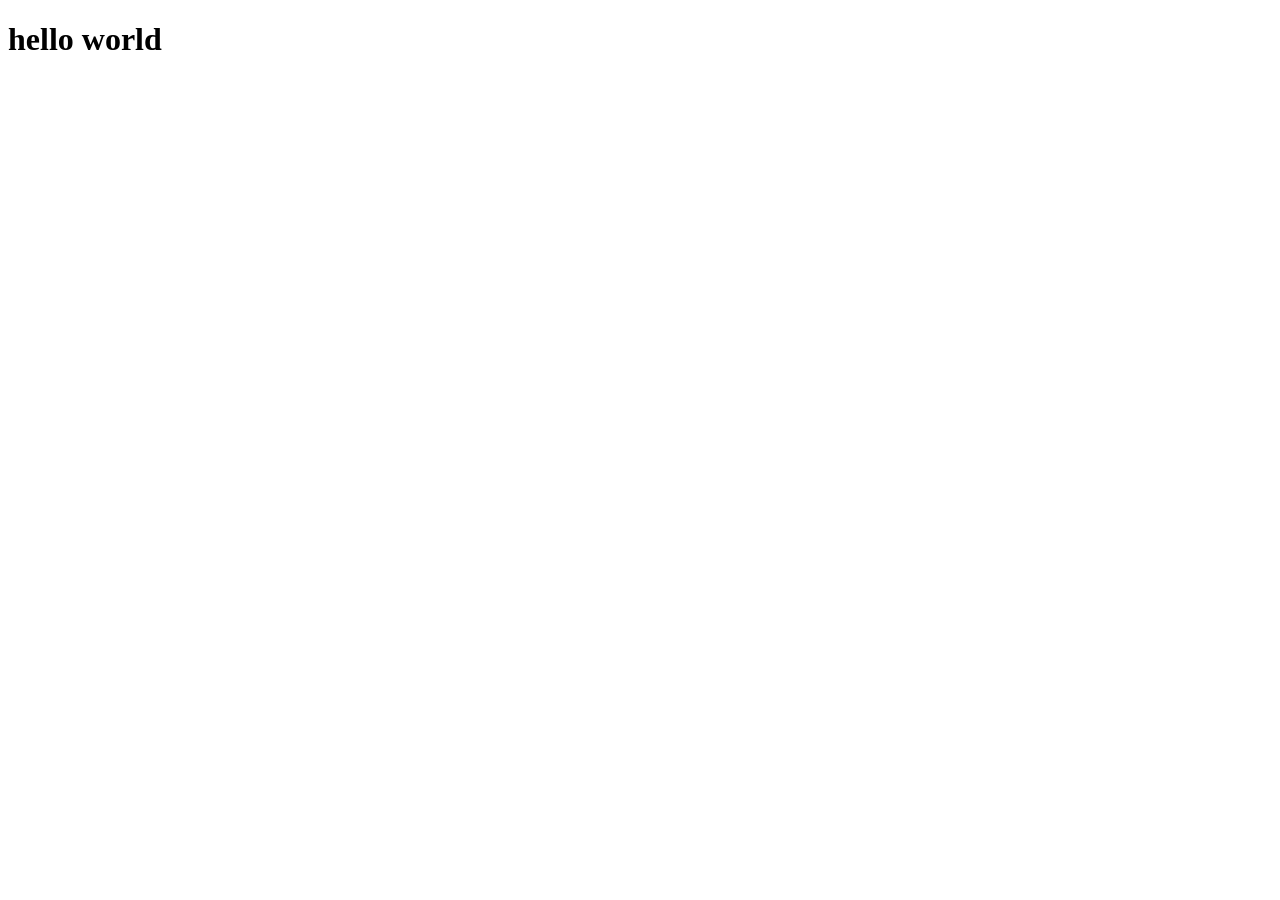
==== index.html @ 839b6103 "Create index.html hello world" ====
<!DOCTYPE html>
<html lang="en">
<head>
    <meta charset="UTF-8">
    <meta http-equiv="X-UA-Compatible" content="IE=edge">
    <meta name="viewport" content="width=device-width, initial-scale=1.0">
    <title>Document</title>
</head>
<body>
    <h1>hello world</h1>
</body>
</html>
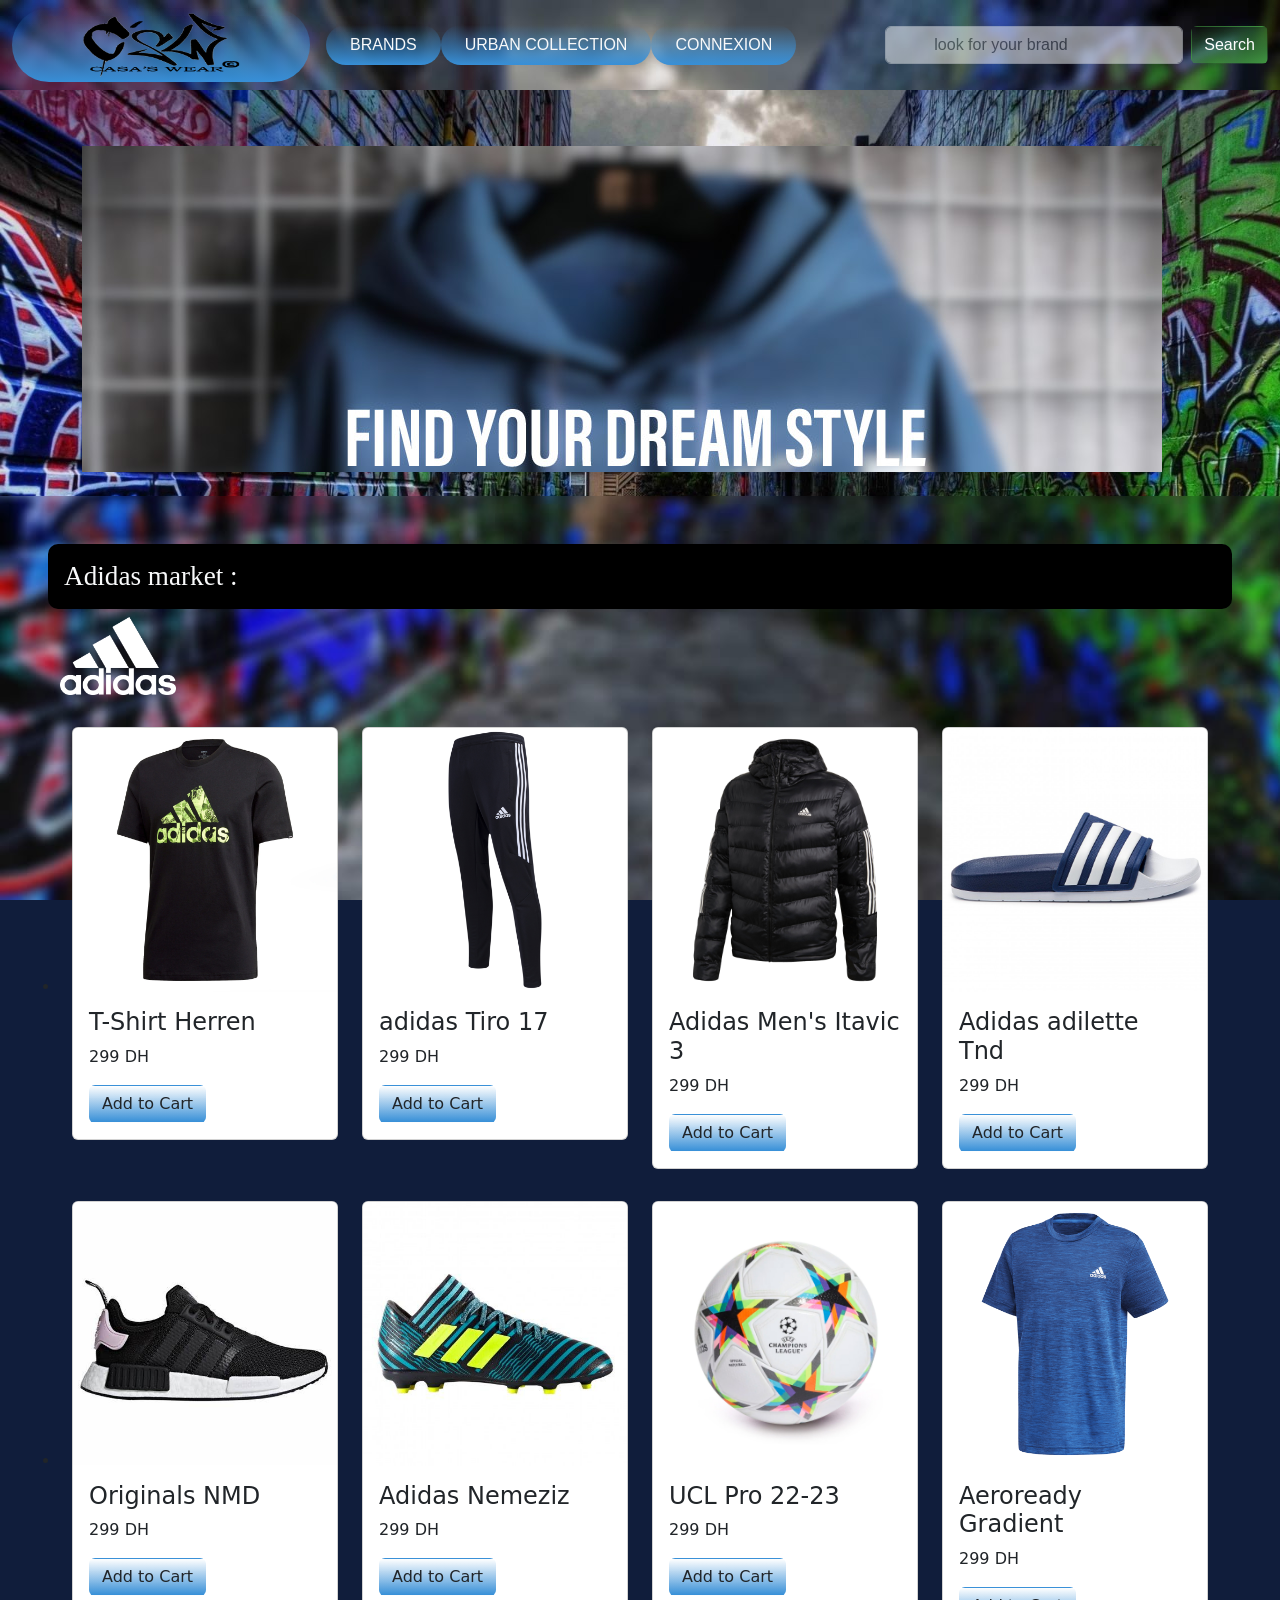
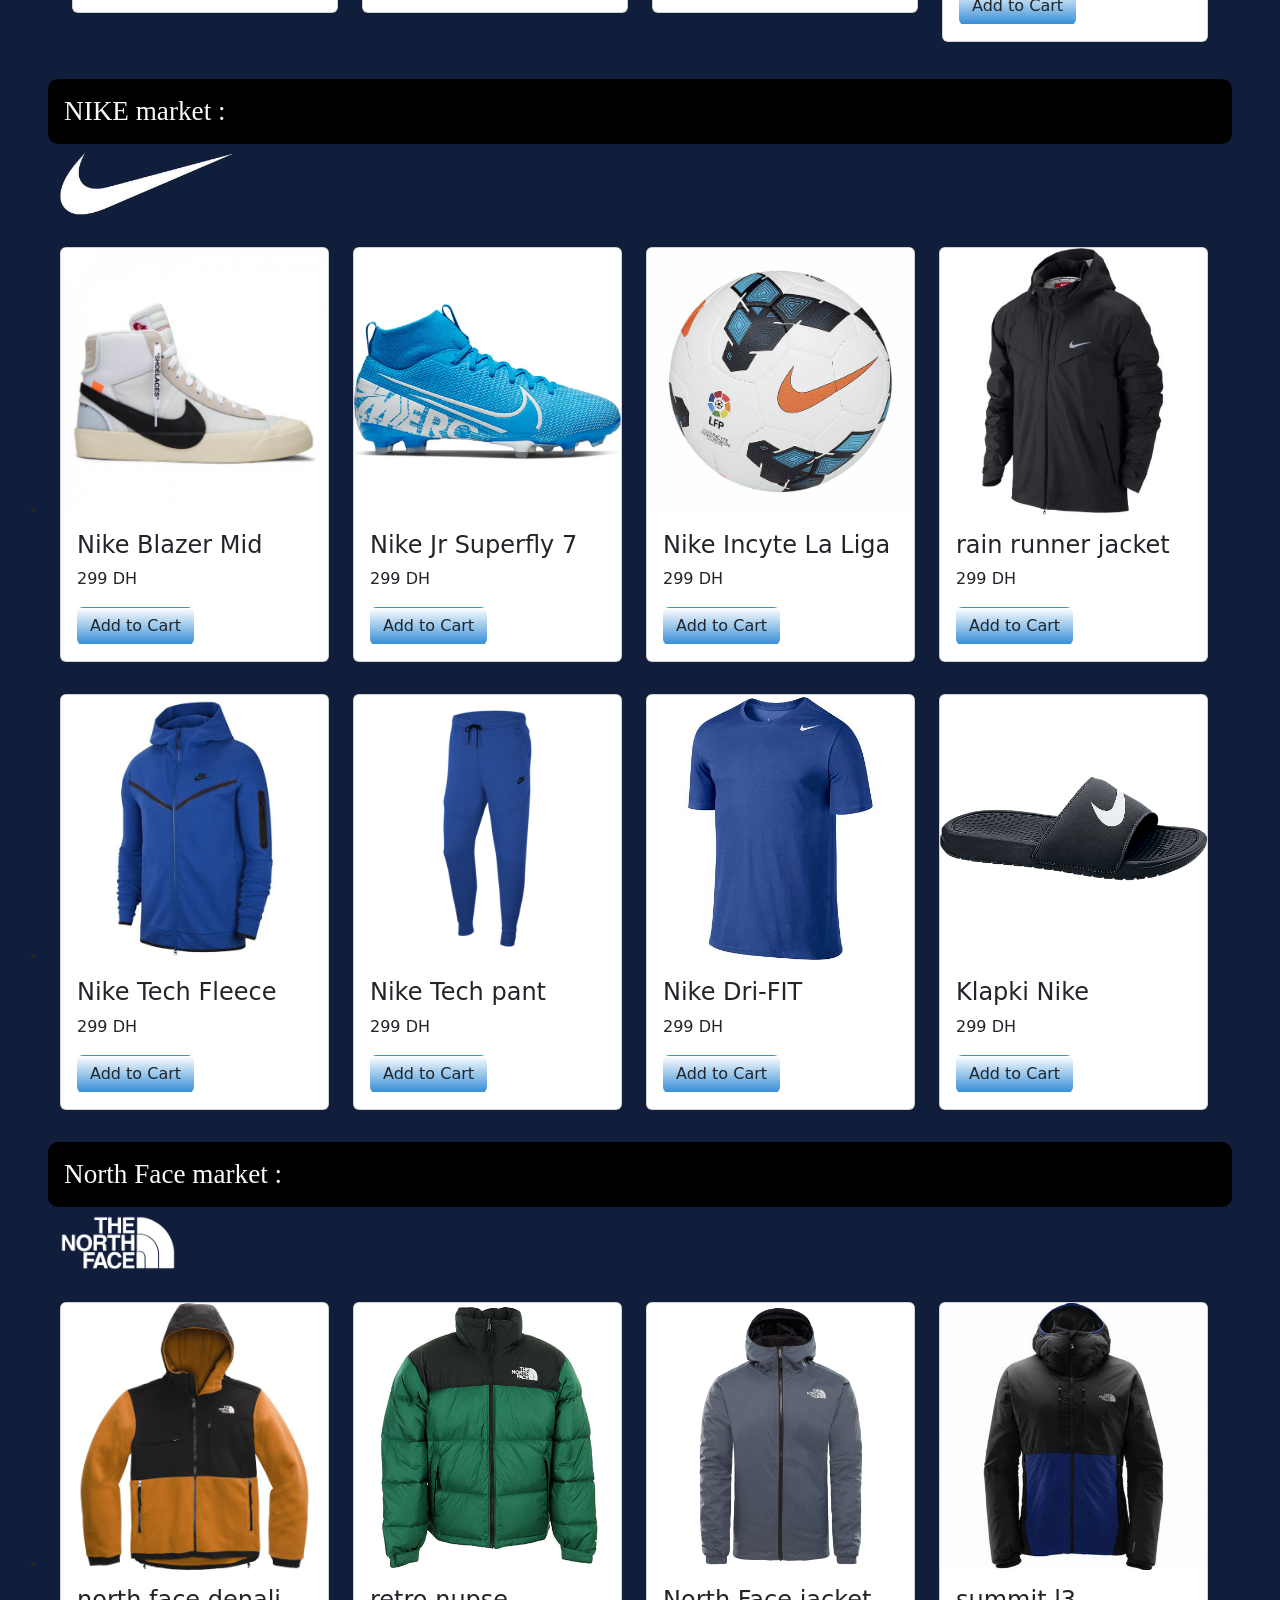
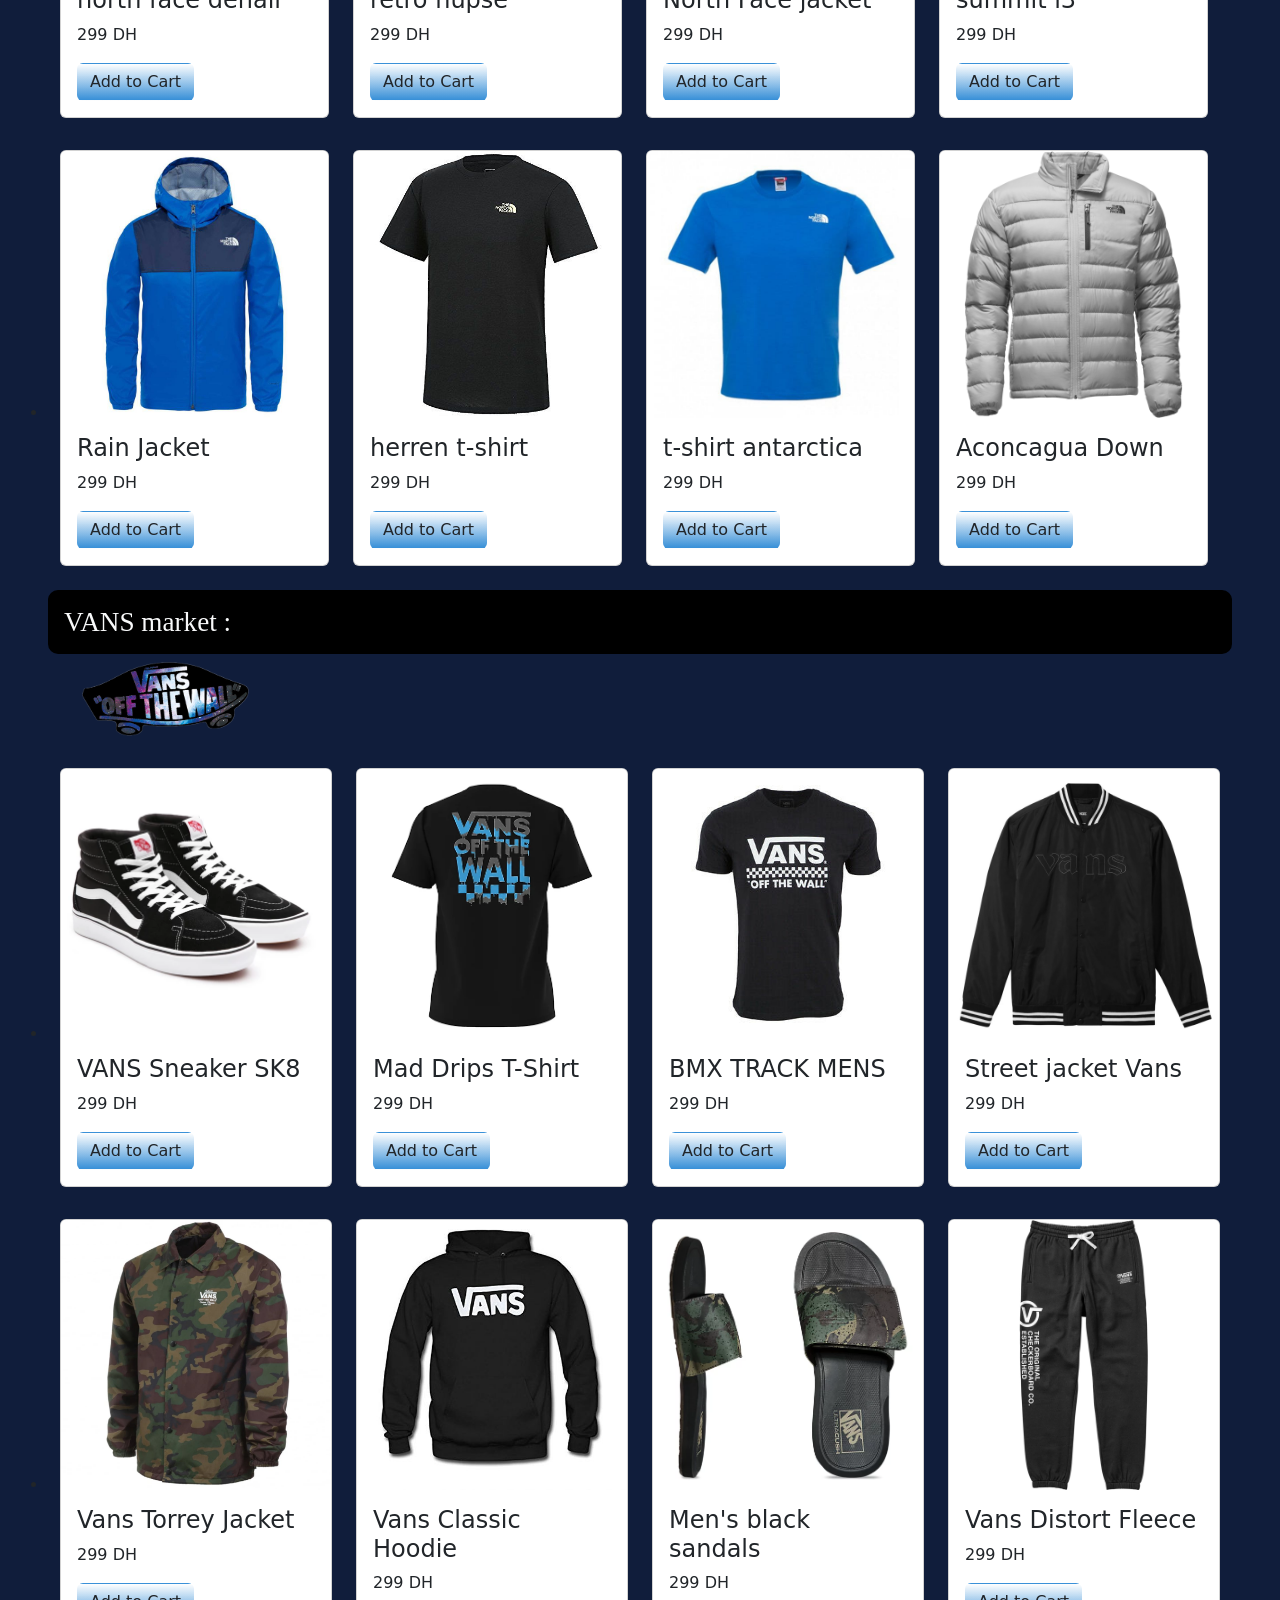
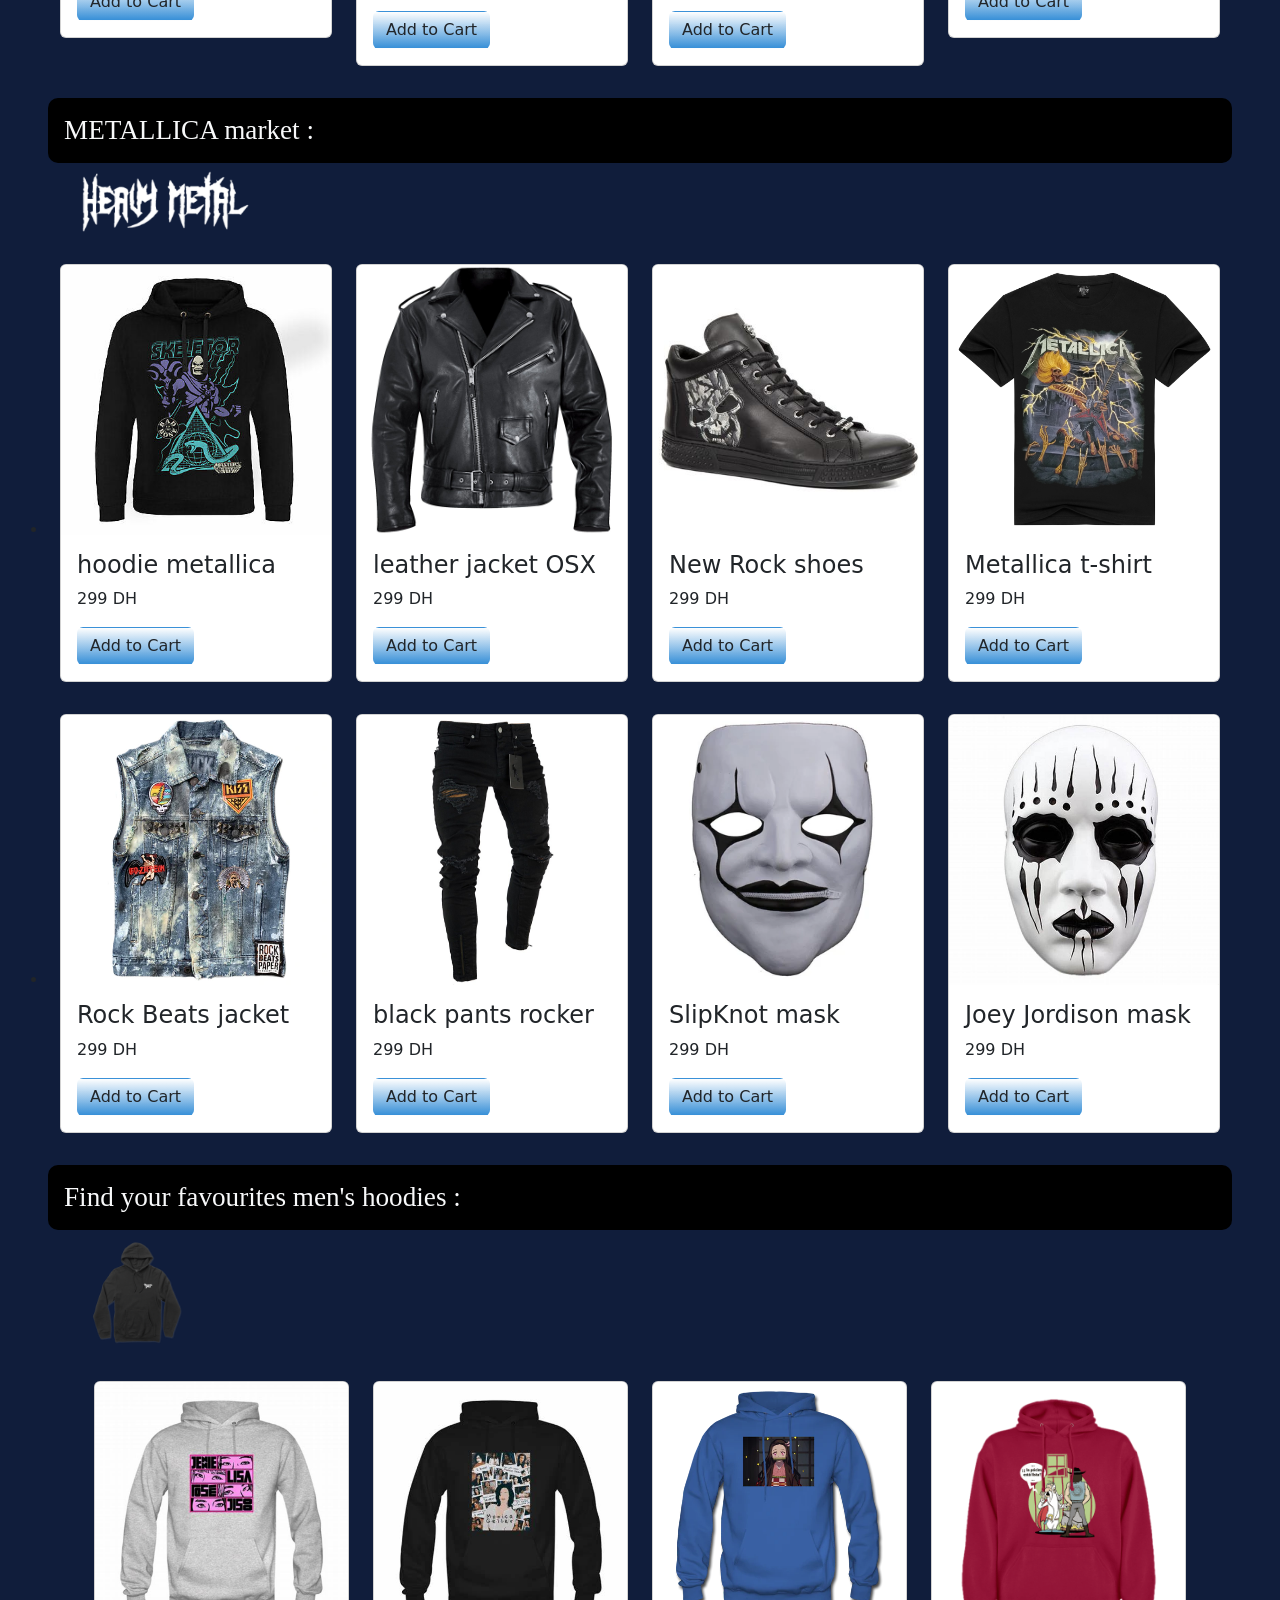
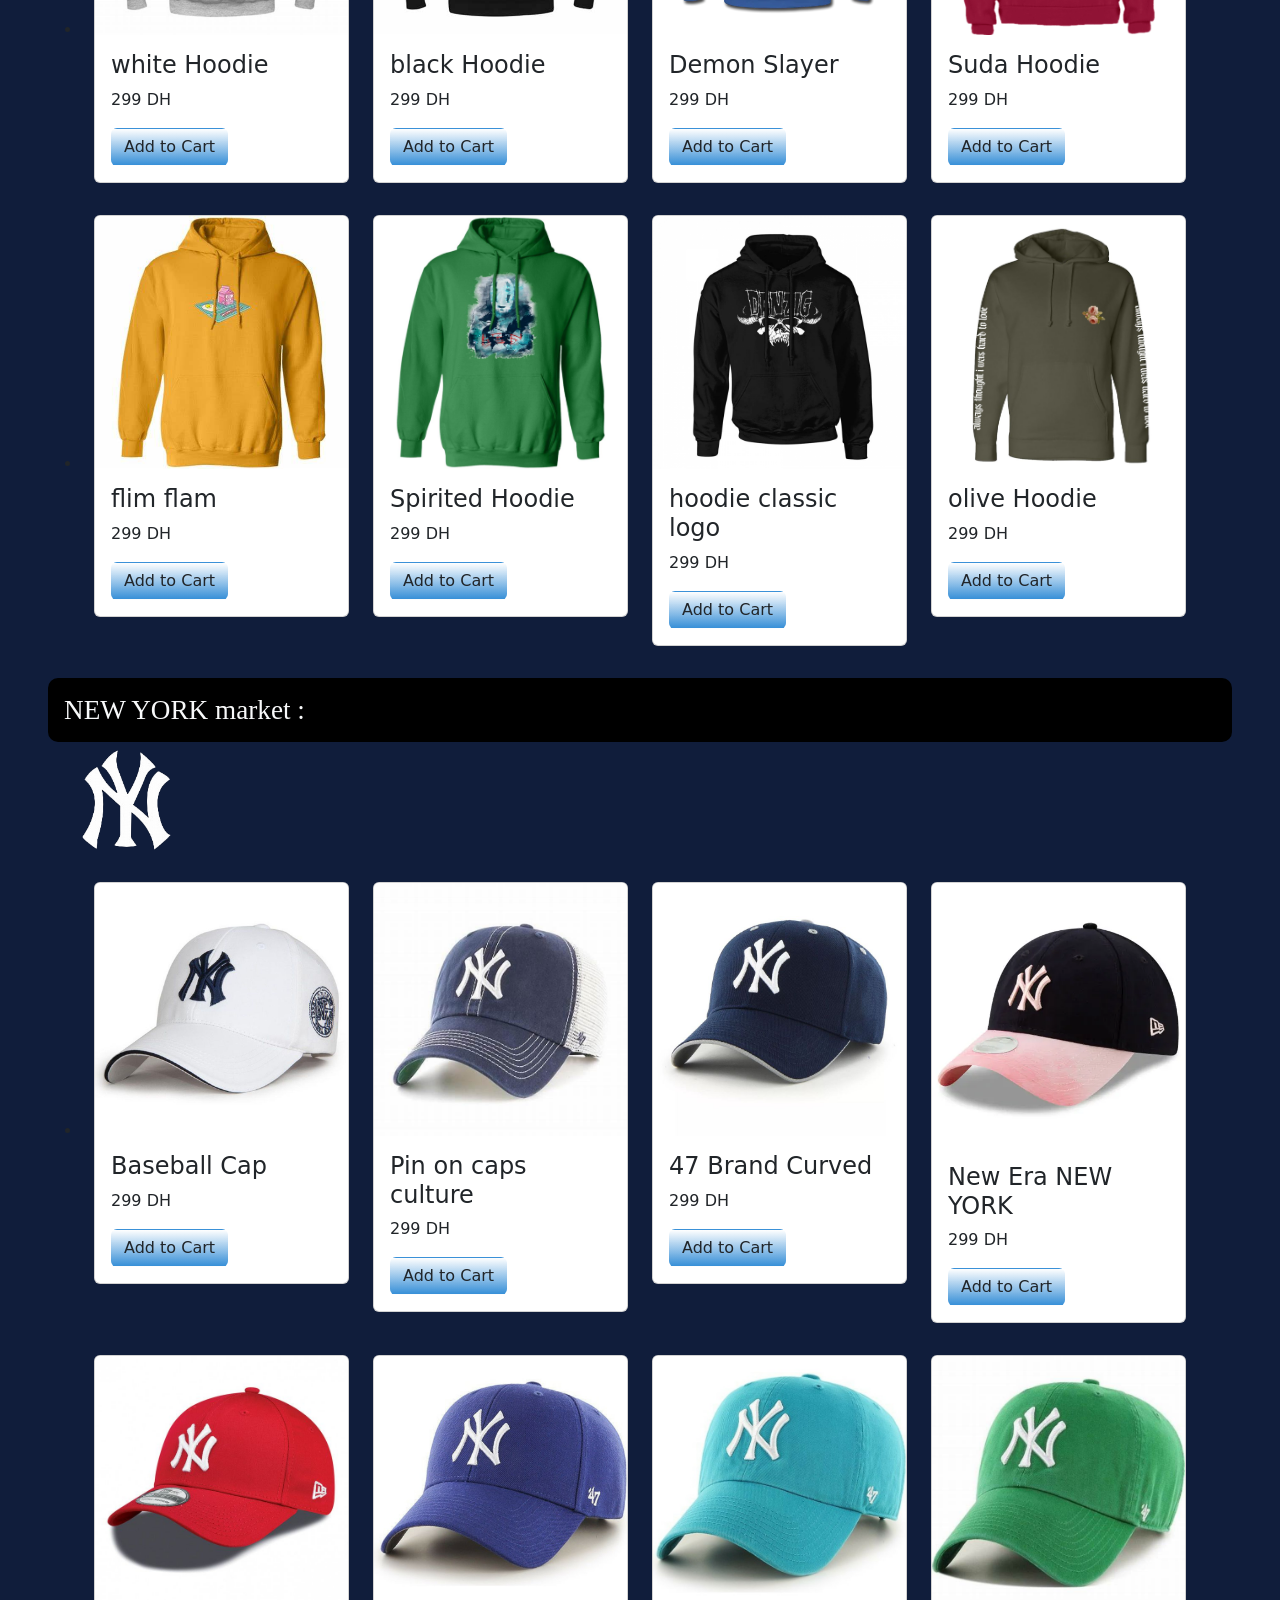
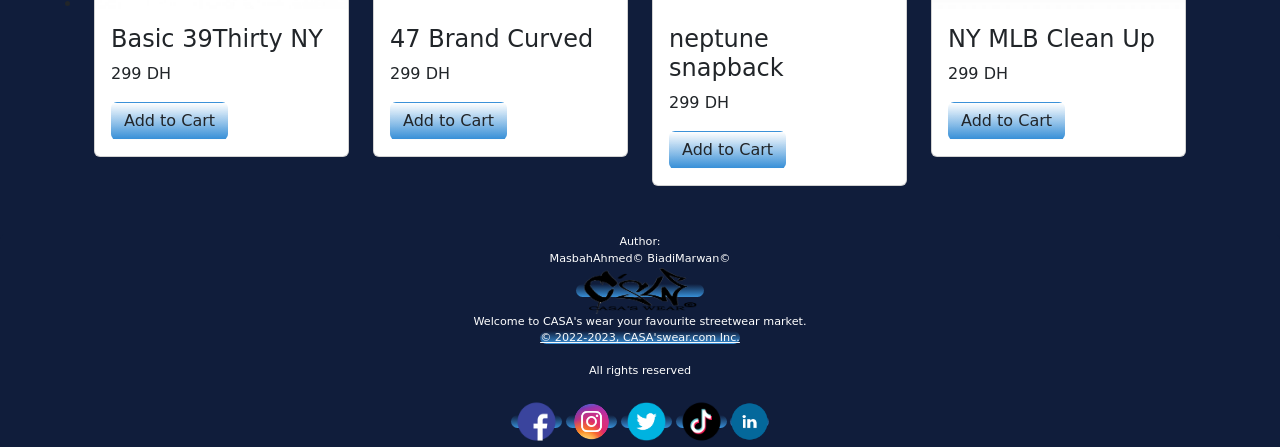
==== commit 38deedd0: "new new update" ====
--- a/index.html
+++ b/index.html
@@ -4,9 +4,975 @@
     <meta charset="UTF-8">
     <meta http-equiv="X-UA-Compatible" content="IE=edge">
     <meta name="viewport" content="width=device-width, initial-scale=1.0">
-    <title>Document</title>
+    <title>CASA's wear</title>
+    <link rel="shortcut icon" href="outfit.png" type="image/x-icon">
+    <link rel="stylesheet" href="CASA'sSTORE.css">
+    <link rel="stylesheet" href="bootstrap.min.css">
 </head>
 <body>
-    <h1>hello world</h1>
+    <nav class="navbar navbar-expand-xl ">
+        <div class="container-fluid">
+          <a class="navbar-brand text-light font-monospace" href="#"><img src="casab.png" id="LOGOPRINCIPAL"></a>
+          <button class="navbar-toggler" type="button" data-bs-toggle="collapse" data-bs-target="#mynavbar">
+            <span class="navbar-toggler-icon"></span>
+          </button>
+          <div class="collapse navbar-collapse" id="mynavbar">
+            <ul class="navbar-nav me-auto">
+              <li class="nav-item">
+                <a class="nav-link link-light px-lg-4" href="brand.html">BRANDS</a>
+              </li>
+              <li class="nav-item">
+                <a class="nav-link link-light px-lg-4" href="javascript:void(0)">URBAN COLLECTION</a>
+              </li>
+              <li class="nav-item">
+                <a class="nav-link link-light px-lg-4" href="LOGIN.html" target="_blank">CONNEXION</a>
+              </li>
+            </ul>
+            <form class="d-flex">
+              <input class="form-control me-2 px-5" type="text" placeholder="look for your brand " style="opacity: 50%;">
+              <button class="btn" type="button" id="btn1">Search</button>
+            </form>
+          </div>
+        </div>
+      </nav>
+    <div class="container px-md-10 px-lg-6 ">
+      <div id="showslide" class="carousel slide align-self-md-baseline accordion-button column-gap-1" data-bs-ride="carousel">
+        <div class="carousel-inner">
+          <div class="carousel-item active">
+            <img src="slide1.jpg" class="d-block  px-md-10 px-lg-6 " alt="">
+          </div>
+          <div class="carousel-item">
+            <img src="slide2.jpg" class="d-block  px-md-10 px-lg-6 " alt="...">
+          </div>
+          <div class="carousel-item">
+            <img src="slide3.jpg" class="d-block  px-md-10 px-lg-6 " alt="...">
+          </div>
+        </div>
+      </div> 
+    </div>
+           
+
+
+<div class="mt-4 p-5" id="boxbox">
+
+
+
+<div class="container-fluid">
+  <div class="row">
+        <h1 class="text-light p-3" id="h11">Adidas market :</h1>
+       <div class="container"> <img src="adidaslogo.png" style="width: 10%;" class="col-sm-12"></div>
+   
+
+        <h5><br>     </h5>
+<div class="container">        
+<ul class="list-group list-group-horizontal">
+
+      <li class="list-item col-3">
+        <div class="container " id="card1">
+          <div class="card h-100">
+            <img class="card-img-top" src="adidas1.png" alt="Card image">
+            <div class="card-body">
+              <h4 class="card-title text-dark"> T-Shirt Herren </h4>
+              <p class="card-text text-dark">299 DH</p>
+              <a href="#" class="btn">Add to Cart</a>
+            </div>
+      </li>
+       
+    
+
+      <li class="list-item col-3">
+        <div class="container-fluid" id="card2">
+            <div class="card h-100">
+              <img class="card-img-top" src="adidas3.png" alt="Card image">
+              <div class="card-body">
+                <h4 class="card-title text-dark">adidas Tiro 17</h4>
+                <p class="card-text text-dark">299 DH</p>
+                <a href="#" class="btn">Add to Cart</a>
+              </div>
+            </div>      
+        </div>  
+      </li>  
+        
+
+      <li class="list-item col-3">
+        <div class="container-fluid" id="card3">
+          <div class="card h-100">
+            <img class="card-img-top" src="adidas2.png" alt="Card image" >
+            <div class="card-body">
+              <h4 class="card-title text-dark">Adidas Men's Itavic 3</h4>
+              <p class="card-text text-dark">299 DH</p>
+              <a href="#" class="btn">Add to Cart</a>
+            </div>
+          </div>      
+        </div>
+     </li>
+
+
+     <li class="list-item col-3">
+        <div class="container-fluid" id="card3">
+          <div class="card h-100">
+            <img class="card-img-top" src="adidas4.png" alt="Card image" >
+            <div class="card-body">
+              <h4 class="card-title text-dark">Adidas adilette Tnd</h4>
+              <p class="card-text text-dark">299 DH</p>
+              <a href="#" class="btn">Add to Cart</a>
+            </div>
+          </div>      
+        </div>
+     </li>
+
+
+      </ul>
+      
+      <h5><br>     </h5>
+
+
+      <ul class="list-group list-group-horizontal">
+
+        <li class="list-item col-3">
+          <div class="container-fluid" id="card1">
+            <div class="card h-100">
+              <img class="card-img-top" src="adidas5.png" alt="Card image">
+              <div class="card-body">
+                <h4 class="card-title text-dark">Originals NMD</h4>
+                <p class="card-text text-dark">299 DH</p>
+                <a href="#" class="btn">Add to Cart</a>
+              </div>
+        </li>
+         
+      
+  
+        <li class="list-item col-3">
+          <div class="container-fluid" id="card2">
+              <div class="card h-100">
+                <img class="card-img-top" src="adidas6.png" alt="Card image">
+                <div class="card-body">
+                  <h4 class="card-title text-dark">Adidas Nemeziz</h4>
+                  <p class="card-text text-dark">299 DH</p>
+                  <a href="#" class="btn">Add to Cart</a>
+                </div>
+              </div>      
+          </div>  
+        </li>  
+          
+  
+        <li class="list-item col-3">
+          <div class="container-fluid" id="card3">
+            <div class="card h-100">
+              <img class="card-img-top" src="adidas7.png" alt="Card image" >
+              <div class="card-body">
+                <h4 class="card-title text-dark">UCL Pro 22-23</h4>
+                <p class="card-text text-dark">299 DH</p>
+                <a href="#" class="btn">Add to Cart</a>
+              </div>
+            </div>      
+          </div>
+       </li>
+  
+  
+       <li class="list-item col-3">
+          <div class="container-fluid" id="card3">
+            <div class="card h-100">
+              <img class="card-img-top" src="adidas8.png" alt="Card image" >
+              <div class="card-body">
+                <h4 class="card-title text-dark">Aeroready Gradient</h4>
+                <p class="card-text text-dark">299 DH</p>
+                <a href="#" class="btn">Add to Cart</a>
+              </div>
+            </div>      
+          </div>
+        </li>
+        </ul>
+      </div>
+        
+        <br>
+
+      <h4><br>     </h4>
+
+      <h1 class="text-light p-3" id="h11"> NIKE  market :</h1>
+        <div class="container"><img src="logonike.png" style="width: 15%;margin-left: 2,5%;" class="col-sm-12"></div>
+   
+        <h5><br>     </h5>
+
+        <ul class="list-group list-group-horizontal">
+
+          <li class="list-item col-3">
+            <div class="container-fluid" id="card1">
+              <div class="card h-100">
+                <img class="card-img-top" src="nike1.jpeg" alt="Card image">
+                <div class="card-body">
+                  <h4 class="card-title text-dark">Nike Blazer Mid</h4>
+                  <p class="card-text text-dark">299 DH</p>
+                  <a href="#" class="btn">Add to Cart</a>
+                </div>
+          </li>
+           
+        
+    
+          <li class="list-item col-3">
+            <div class="container-fluid" id="card2">
+                <div class="card h-100">
+                  <img class="card-img-top" src="nike2.jpg" alt="Card image">
+                  <div class="card-body">
+                    <h4 class="card-title text-dark">Nike Jr Superfly 7</h4>
+                    <p class="card-text text-dark">299 DH</p>
+                    <a href="#" class="btn">Add to Cart</a>
+                  </div>
+                </div>      
+            </div>  
+          </li>  
+            
+    
+          <li class="list-item col-3">
+            <div class="container-fluid" id="card3">
+              <div class="card h-100">
+                <img class="card-img-top" src="NIKE3.jpeg" alt="Card image" >
+                <div class="card-body">
+                  <h4 class="card-title text-dark">Nike Incyte La Liga</h4>
+                  <p class="card-text text-dark">299 DH</p>
+                  <a href="#" class="btn">Add to Cart</a>
+                </div>
+              </div>      
+            </div>
+         </li>
+    
+    
+         <li class="list-item col-3">
+            <div class="container-fluid" id="card3">
+              <div class="card h-100">
+                <img class="card-img-top" src="nike8.jpg" alt="Card image" >
+                <div class="card-body">
+                  <h4 class="card-title text-dark">rain runner jacket</h4>
+                  <p class="card-text text-dark">299 DH</p>
+                  <a href="#" class="btn">Add to Cart</a>
+                </div>
+              </div>      
+            </div>
+         </li>
+    
+    
+          </ul>
+         
+
+          <h5><br>     </h5>
+
+          <ul class="list-group list-group-horizontal">
+
+            <li class="list-item col-3">
+              <div class="container-fluid" id="card1">
+                <div class="card h-100">
+                  <img class="card-img-top" src="nike4.jpg" alt="Card image">
+                  <div class="card-body">
+                    <h4 class="card-title text-dark">Nike Tech Fleece</h4>
+                    <p class="card-text text-dark">299 DH</p>
+                    <a href="#" class="btn">Add to Cart</a>
+                  </div>
+            </li>
+             
+          
+      
+            <li class="list-item col-3">
+              <div class="container-fluid" id="card2">
+                  <div class="card h-100">
+                    <img class="card-img-top" src="nike5.png" alt="Card image">
+                    <div class="card-body">
+                      <h4 class="card-title text-dark">Nike Tech pant</h4>
+                      <p class="card-text text-dark">299 DH</p>
+                      <a href="#" class="btn">Add to Cart</a>
+                    </div>
+                  </div>      
+              </div>  
+            </li>  
+              
+      
+            <li class="list-item col-3">
+              <div class="container-fluid" id="card3">
+                <div class="card h-100">
+                  <img class="card-img-top" src="nike6.jpeg" alt="Card image" >
+                  <div class="card-body">
+                    <h4 class="card-title text-dark">Nike Dri-FIT</h4>
+                    <p class="card-text text-dark">299 DH</p>
+                    <a href="#" class="btn">Add to Cart</a>
+                  </div>
+                </div>      
+              </div>
+           </li>
+      
+      
+           <li class="list-item col-3">
+              <div class="container-fluid" id="card3">
+                <div class="card h-100">
+                  <img class="card-img-top" src="nike7.png" alt="Card image" >
+                  <div class="card-body">
+                    <h4 class="card-title text-dark">Klapki Nike</h4>
+                    <p class="card-text text-dark">299 DH</p>
+                    <a href="#" class="btn">Add to Cart</a>
+                  </div>
+                </div>      
+              </div>
+           </li>
+            </ul>
+
+            <h5><br>     </h5>
+
+     
+       <h1 class="text-light p-3" id="h11"> North Face market :</h1>
+        <div class="container"><img src="theNorthFaceLogo-1.png" style="width: 10%;" class="col-sm-12"></div>
+   
+        <h5><br>     </h5>
+
+        <ul class="list-group list-group-horizontal">
+
+          <li class="list-item col-3">
+            <div class="container-fluid" id="card1">
+              <div class="card h-100">
+                <img class="card-img-top" src="north face 1.jpg" alt="Card image">
+                <div class="card-body">
+                  <h4 class="card-title text-dark">north face denali</h4>
+                  <p class="card-text text-dark">299 DH</p>
+                  <a href="#" class="btn">Add to Cart</a>
+                </div>
+          </li>
+           
+        
+    
+          <li class="list-item col-3">
+            <div class="container-fluid" id="card2">
+                <div class="card h-100">
+                  <img class="card-img-top" src="north face2.jpg" alt="Card image">
+                  <div class="card-body">
+                    <h4 class="card-title text-dark">retro nupse</h4>
+                    <p class="card-text text-dark">299 DH</p>
+                    <a href="#" class="btn">Add to Cart</a>
+                  </div>
+                </div>      
+            </div>  
+          </li>  
+            
+    
+          <li class="list-item col-3">
+            <div class="container-fluid" id="card3">
+              <div class="card h-100">
+                <img class="card-img-top" src="north face3.jpg" alt="Card image" >
+                <div class="card-body">
+                  <h4 class="card-title text-dark">North Face jacket</h4>
+                  <p class="card-text text-dark">299 DH</p>
+                  <a href="#" class="btn">Add to Cart</a>
+                </div>
+              </div>      
+            </div>
+         </li>
+    
+    
+         <li class="list-item col-3">
+            <div class="container-fluid" id="card3">
+              <div class="card h-100">
+                <img class="card-img-top" src="north face4.jpeg" alt="Card image" >
+                <div class="card-body">
+                  <h4 class="card-title text-dark">summit l3</h4>
+                  <p class="card-text text-dark">299 DH</p>
+                  <a href="#" class="btn">Add to Cart</a>
+                </div>
+              </div>      
+            </div>
+         </li>
+    
+    
+          </ul>
+        
+
+          <h5><br>     </h5>
+
+          <ul class="list-group list-group-horizontal">
+
+            <li class="list-item col-3">
+              <div class="container-fluid" id="card1">
+                <div class="card h-100">
+                  <img class="card-img-top" src="north face5.jpg" alt="Card image">
+                  <div class="card-body">
+                    <h4 class="card-title text-dark">Rain Jacket</h4>
+                    <p class="card-text text-dark">299 DH</p>
+                    <a href="#" class="btn">Add to Cart</a>
+                  </div>
+            </li>
+             
+          
+      
+            <li class="list-item col-3">
+              <div class="container-fluid" id="card2">
+                  <div class="card h-100">
+                    <img class="card-img-top" src="north face6.jpg" alt="Card image">
+                    <div class="card-body">
+                      <h4 class="card-title text-dark">herren t-shirt</h4>
+                      <p class="card-text text-dark">299 DH</p>
+                      <a href="#" class="btn">Add to Cart</a>
+                    </div>
+                  </div>      
+              </div>  
+            </li>  
+              
+      
+            <li class="list-item col-3">
+              <div class="container-fluid" id="card3">
+                <div class="card h-100">
+                  <img class="card-img-top" src="north face7.jpg" alt="Card image" >
+                  <div class="card-body">
+                    <h4 class="card-title text-dark">t-shirt antarctica</h4>
+                    <p class="card-text text-dark">299 DH</p>
+                    <a href="#" class="btn">Add to Cart</a>
+                  </div>
+                </div>      
+              </div>
+           </li>
+      
+      
+           <li class="list-item col-3">
+              <div class="container-fluid" id="card3">
+                <div class="card h-100">
+                  <img class="card-img-top" src="north face8.jpeg" alt="Card image" >
+                  <div class="card-body">
+                    <h4 class="card-title text-dark">Aconcagua Down</h4>
+                    <p class="card-text text-dark">299 DH</p>
+                    <a href="#" class="btn">Add to Cart</a>
+                  </div>
+                </div>      
+              </div>
+           </li>
+      
+      
+            </ul>
+            
+
+        </div>
+     </div>
+         
+
+
+     <br>
+
+   
+     
+       <h1 class="text-light p-3" id="h11"> VANS  market :</h1>
+        <div class="container"><img src="logovans.png" style="width: 15%;margin-left: 2,5%;" class="col-sm-12"></div>
+   
+        <h5><br>     </h5>
+
+        <ul class="list-group list-group-horizontal">
+
+          <li class="list-item col-3">
+            <div class="container-fluid" id="card1">
+              <div class="card h-100">
+                <img class="card-img-top" src="vansshoes1.png" alt="Card image">
+                <div class="card-body">
+                  <h4 class="card-title text-dark">VANS Sneaker SK8</h4>
+                  <p class="card-text text-dark">299 DH</p>
+                  <a href="#" class="btn">Add to Cart</a>
+                </div>
+          </li>
+           
+        
+    
+          <li class="list-item col-3">
+            <div class="container-fluid" id="card2">
+                <div class="card h-100">
+                  <img class="card-img-top" src="vanstshirt1.png" alt="Card image">
+                  <div class="card-body">
+                    <h4 class="card-title text-dark">Mad Drips T-Shirt</h4>
+                    <p class="card-text text-dark">299 DH</p>
+                    <a href="#" class="btn">Add to Cart</a>
+                  </div>
+                </div>      
+            </div>  
+          </li>  
+            
+    
+          <li class="list-item col-3">
+            <div class="container-fluid" id="card3">
+              <div class="card h-100">
+                <img class="card-img-top" src="vanstshirt2.png" alt="Card image" >
+                <div class="card-body">
+                  <h4 class="card-title text-dark">BMX TRACK MENS </h4>
+                  <p class="card-text text-dark">299 DH</p>
+                  <a href="#" class="btn">Add to Cart</a>
+                </div>
+              </div>      
+            </div>
+         </li>
+    
+    
+         <li class="list-item col-3">
+            <div class="container-fluid" id="card3">
+              <div class="card h-100">
+                <img class="card-img-top" src="jacket1.jpg" alt="Card image" >
+                <div class="card-body">
+                  <h4 class="card-title text-dark">Street jacket Vans</h4>
+                  <p class="card-text text-dark">299 DH</p>
+                  <a href="#" class="btn">Add to Cart</a>
+                </div>
+              </div>      
+            </div>
+         </li>
+    
+    
+          </ul>
+         
+
+          <h5><br>     </h5>
+
+          <ul class="list-group list-group-horizontal">
+
+            <li class="list-item col-3">
+              <div class="container-fluid" id="card1">
+                <div class="card h-100">
+                  <img class="card-img-top" src="vansjacket2.jpg" alt="Card image">
+                  <div class="card-body">
+                    <h4 class="card-title text-dark">Vans Torrey Jacket</h4>
+                    <p class="card-text text-dark">299 DH</p>
+                    <a href="#" class="btn">Add to Cart</a>
+                  </div>
+            </li>
+             
+          
+      
+            <li class="list-item col-3">
+              <div class="container-fluid" id="card2">
+                  <div class="card h-100">
+                    <img class="card-img-top" src="vanshoodie.jpg" alt="Card image">
+                    <div class="card-body">
+                      <h4 class="card-title text-dark">Vans Classic Hoodie</h4>
+                      <p class="card-text text-dark">299 DH</p>
+                      <a href="#" class="btn">Add to Cart</a>
+                    </div>
+                  </div>      
+              </div>  
+            </li>  
+              
+      
+            <li class="list-item col-3">
+              <div class="container-fluid" id="card3">
+                <div class="card h-100">
+                  <img class="card-img-top" src="vanssandal.jpeg" alt="Card image" >
+                  <div class="card-body">
+                    <h4 class="card-title text-dark">Men's black sandals</h4>
+                    <p class="card-text text-dark">299 DH</p>
+                    <a href="#" class="btn">Add to Cart</a>
+                  </div>
+                </div>      
+              </div>
+           </li>
+      
+      
+           <li class="list-item col-3">
+              <div class="container-fluid" id="card3">
+                <div class="card h-100">
+                  <img class="card-img-top" src="vanspants.png" alt="Card image" >
+                  <div class="card-body">
+                    <h4 class="card-title text-dark">Vans Distort Fleece</h4>
+                    <p class="card-text text-dark">299 DH</p>
+                    <a href="#" class="btn">Add to Cart</a>
+                  </div>
+                </div>      
+              </div>
+           </li>
+            </ul>
+
+            <h5><br>     </h5>
+
+
+            <h1 class="text-light p-3" id="h11"> METALLICA  market :</h1>
+        <div class="container"><img src="logometal.png" style="width: 15%;margin-left: 2,5%;" class="col-sm-12"></div>
+   
+        <h5><br>     </h5>
+
+        <ul class="list-group list-group-horizontal">
+
+          <li class="list-item col-3">
+            <div class="container-fluid" id="card1">
+              <div class="card h-100">
+                <img class="card-img-top" src="metal1.jpg" alt="Card image">
+                <div class="card-body">
+                  <h4 class="card-title text-dark">hoodie metallica</h4>
+                  <p class="card-text text-dark">299 DH</p>
+                  <a href="#" class="btn">Add to Cart</a>
+                </div>
+          </li>
+           
+        
+    
+          <li class="list-item col-3">
+            <div class="container-fluid" id="card2">
+                <div class="card h-100">
+                  <img class="card-img-top" src="cuir.jpeg" alt="Card image">
+                  <div class="card-body">
+                    <h4 class="card-title text-dark">leather jacket OSX</h4>
+                    <p class="card-text text-dark">299 DH</p>
+                    <a href="#" class="btn">Add to Cart</a>
+                  </div>
+                </div>      
+            </div>  
+          </li>  
+            
+    
+          <li class="list-item col-3">
+            <div class="container-fluid" id="card3">
+              <div class="card h-100">
+                <img class="card-img-top" src="mrtalshoes.jpeg" alt="Card image" >
+                <div class="card-body">
+                  <h4 class="card-title text-dark">New Rock shoes</h4>
+                  <p class="card-text text-dark">299 DH</p>
+                  <a href="#" class="btn">Add to Cart</a>
+                </div>
+              </div>      
+            </div>
+         </li>
+    
+    
+         <li class="list-item col-3">
+            <div class="container-fluid" id="card3">
+              <div class="card h-100">
+                <img class="card-img-top" src="metalica.jpg" alt="Card image" >
+                <div class="card-body">
+                  <h4 class="card-title text-dark">Metallica t-shirt</h4>
+                  <p class="card-text text-dark">299 DH</p>
+                  <a href="#" class="btn">Add to Cart</a>
+                </div>
+              </div>      
+            </div>  
+         </li>
+    
+    
+          </ul>
+         
+
+          <h5><br>     </h5>
+
+          <ul class="list-group list-group-horizontal">
+
+            <li class="list-item col-3">
+              <div class="container-fluid" id="card1">
+                <div class="card h-100">
+                  <img class="card-img-top" src="metaljeans.png" alt="Card image">
+                  <div class="card-body">
+                    <h4 class="card-title text-dark">Rock Beats jacket</h4>
+                    <p class="card-text text-dark">299 DH</p>
+                    <a href="#" class="btn">Add to Cart</a>
+                  </div>
+            </li>
+             
+          
+      
+            <li class="list-item col-3">
+              <div class="container-fluid" id="card2">
+                  <div class="card h-100">
+                    <img class="card-img-top" src="metalpants.png" alt="Card image">
+                    <div class="card-body">
+                      <h4 class="card-title text-dark">black pants rocker</h4>
+                      <p class="card-text text-dark">299 DH</p>
+                      <a href="#" class="btn">Add to Cart</a>
+                    </div>
+                  </div>      
+              </div>  
+            </li>  
+              
+      
+            <li class="list-item col-3">
+              <div class="container-fluid" id="card3">
+                <div class="card h-100">
+                  <img class="card-img-top" src="slipknot.png" alt="Card image" >
+                  <div class="card-body">
+                    <h4 class="card-title text-dark">SlipKnot mask</h4>
+                    <p class="card-text text-dark">299 DH</p>
+                    <a href="#" class="btn">Add to Cart</a>
+                  </div>
+                </div>      
+              </div>
+           </li>
+      
+      
+           <li class="list-item col-3">
+              <div class="container-fluid" id="card3">
+                <div class="card h-100">
+                  <img class="card-img-top" src="slipknot2.jpeg" alt="Card image" >
+                  <div class="card-body">
+                    <h4 class="card-title text-dark">Joey Jordison mask</h4>
+                    <p class="card-text text-dark">299 DH</p>
+                    <a href="#" class="btn">Add to Cart</a>
+                  </div>
+                </div>      
+              </div>
+           </li>
+            </ul>
+
+            <h5><br>     </h5>
+            
+            <h1 class="text-light p-3" id="h11">Find your favourites men's hoodies :</h1>
+       <div class="container"> <img src="hoodielogo.png" style="width: 10%;" class="col-sm-12"></div>
+   
+
+        <h5><br>     </h5>
+<div class="container">        
+  <ul class="list-group list-group-horizontal">
+    <li class="list-item col-3">
+      <div class="container-fluid" id="card1">
+        <div class="card h-100">
+          <img class="card-img-top" src="hoodie5.jpeg" alt="Card image">
+            <div class="card-body">
+              <h4 class="card-title text-dark">white Hoodie</h4>
+              <p class="card-text text-dark">299 DH</p>
+              <a href="#" class="btn">Add to Cart</a>
+            </div>
+    </li>
+       
+    
+
+    <li class="list-item col-3">
+      <div class="container-fluid" id="card2">
+        <div class="card h-100">
+          <img class="card-img-top" src="hoodie1.jpeg" alt="Card image">
+            <div class="card-body">
+                <h4 class="card-title text-dark">black Hoodie</h4>
+                <p class="card-text text-dark">299 DH</p>
+                <a href="#" class="btn">Add to Cart</a>
+            </div>
+        </div>      
+      </div>  
+    </li>  
+        
+
+    <li class="list-item col-3">
+      <div class="container-fluid" id="card3">
+        <div class="card h-100">
+          <img class="card-img-top" src="demonslayer.png" alt="Card image" >
+            <div class="card-body">
+              <h4 class="card-title text-dark">Demon Slayer</h4>
+              <p class="card-text text-dark">299 DH</p>
+              <a href="#" class="btn">Add to Cart</a>
+            </div>
+        </div>      
+      </div>
+     </li>
+
+
+     <li class="list-item col-3">
+        <div class="container-fluid" id="card3">
+          <div class="card h-100">
+            <img class="card-img-top" src="hoodie3.png" alt="Card image" >
+            <div class="card-body">
+              <h4 class="card-title text-dark">Suda Hoodie</h4>
+              <p class="card-text text-dark">299 DH</p>
+              <a href="#" class="btn">Add to Cart</a>
+            </div>
+          </div>      
+        </div>
+     </li>
+
+
+      </ul>
+      
+      <h5><br>     </h5>
+
+
+      <ul class="list-group list-group-horizontal">
+
+        <li class="list-item col-3">
+          <div class="container-fluid" id="card1">
+            <div class="card h-100">
+              <img class="card-img-top" src="hoodie8.jpeg" alt="Card image">
+              <div class="card-body">
+                <h4 class="card-title text-dark">flim flam</h4>
+                <p class="card-text text-dark">299 DH</p>
+                <a href="#" class="btn">Add to Cart</a>
+              </div>
+        </li>
+         
+      
+  
+        <li class="list-item col-3">
+          <div class="container-fluid" id="card2">
+              <div class="card h-100">
+                <img class="card-img-top" src="hoodie4.jpg" alt="Card image">
+                <div class="card-body">
+                  <h4 class="card-title text-dark">Spirited Hoodie</h4>
+                  <p class="card-text text-dark">299 DH</p>
+                  <a href="#" class="btn">Add to Cart</a>
+                </div>
+              </div>      
+          </div>  
+        </li>  
+          
+  
+        <li class="list-item col-3">
+          <div class="container-fluid" id="card3">
+            <div class="card h-100">
+              <img class="card-img-top" src="hoodieclassic.jpg" alt="Card image" >
+              <div class="card-body">
+                <h4 class="card-title text-dark">hoodie classic logo</h4>
+                <p class="card-text text-dark">299 DH</p>
+                <a href="#" class="btn">Add to Cart</a>
+              </div>
+            </div>      
+          </div>
+       </li>
+  
+  
+       <li class="list-item col-3">
+          <div class="container-fluid" id="card3">
+            <div class="card h-100">
+              <img class="card-img-top" src="hoodie7.jpg" alt="Card image" >
+              <div class="card-body">
+                <h4 class="card-title text-dark">olive Hoodie</h4>
+                <p class="card-text text-dark">299 DH</p>
+                <a href="#" class="btn">Add to Cart</a>
+              </div>
+            </div>      
+          </div>
+        </li>
+        </ul>
+ </div>
+
+ <h5><br>     </h5>
+
+
+ <h1 class="text-light p-3" id="h11">NEW YORK  market :</h1>
+       <div class="container"> <img src="newyorklogo.png" style="width: 8%;" class="col-sm-12"></div>
+   
+
+        <h5><br>     </h5>
+<div class="container">        
+  <ul class="list-group list-group-horizontal">
+    <li class="list-item col-3">
+      <div class="container-fluid" id="card1">
+        <div class="card h-100">
+          <img class="card-img-top" src="newyork1.jpg" alt="Card image">
+            <div class="card-body">
+              <h4 class="card-title text-dark">Baseball Cap</h4>
+              <p class="card-text text-dark">299 DH</p>
+              <a href="#" class="btn">Add to Cart</a>
+            </div>
+    </li>
+       
+    
+
+    <li class="list-item col-3">
+      <div class="container-fluid" id="card2">
+        <div class="card h-100">
+          <img class="card-img-top" src="newyork2.jpg" alt="Card image">
+            <div class="card-body">
+                <h4 class="card-title text-dark">Pin on caps culture</h4>
+                <p class="card-text text-dark">299 DH</p>
+                <a href="#" class="btn">Add to Cart</a>
+            </div>
+        </div>      
+      </div>  
+    </li>  
+        
+
+    <li class="list-item col-3">
+      <div class="container-fluid" id="card3">
+        <div class="card h-100">
+          <img class="card-img-top" src="newyork3.jpg" alt="Card image" >
+            <div class="card-body">
+              <h4 class="card-title text-dark">47 Brand Curved</h4>
+              <p class="card-text text-dark">299 DH</p>
+              <a href="#" class="btn">Add to Cart</a>
+            </div>
+        </div>      
+      </div>
+     </li>
+
+
+     <li class="list-item col-3">
+        <div class="container-fluid" id="card3">
+          <div class="card h-100">
+            <img class="card-img-top" src="newyork4.png" alt="Card image" >
+            <div class="card-body">
+              <h4 class="card-title text-dark">New Era NEW YORK</h4>
+              <p class="card-text text-dark">299 DH</p>
+              <a href="#" class="btn">Add to Cart</a>
+            </div>
+          </div>      
+        </div>
+     </li>
+
+
+      </ul>
+      
+      <h5><br>     </h5>
+
+
+      <ul class="list-group list-group-horizontal">
+
+        <li class="list-item col-3">
+          <div class="container-fluid" id="card1">
+            <div class="card h-100">
+              <img class="card-img-top" src="newyork5.jpg" alt="Card image">
+              <div class="card-body">
+                <h4 class="card-title text-dark">Basic 39Thirty NY</h4>
+                <p class="card-text text-dark">299 DH</p>
+                <a href="#" class="btn">Add to Cart</a>
+              </div>
+        </li>
+         
+      
+  
+        <li class="list-item col-3">
+          <div class="container-fluid" id="card2">
+              <div class="card h-100">
+                <img class="card-img-top" src="newyork6.jpg" alt="Card image">
+                <div class="card-body">
+                  <h4 class="card-title text-dark">47 Brand Curved</h4>
+                  <p class="card-text text-dark">299 DH</p>
+                  <a href="#" class="btn">Add to Cart</a>
+                </div>
+              </div>      
+          </div>  
+        </li>  
+          
+  
+        <li class="list-item col-3">
+          <div class="container-fluid" id="card3">
+            <div class="card h-100">
+              <img class="card-img-top" src="newyork7.jpg" alt="Card image" >
+              <div class="card-body">
+                <h4 class="card-title text-dark">neptune snapback</h4>
+                <p class="card-text text-dark">299 DH</p>
+                <a href="#" class="btn">Add to Cart</a>
+              </div>
+            </div>      
+          </div>
+       </li>
+  
+  
+       <li class="list-item col-3">
+          <div class="container-fluid" id="card3">
+            <div class="card h-100">
+              <img class="card-img-top" src="newyork8.jpg" alt="Card image" >
+              <div class="card-body">
+                <h4 class="card-title text-dark">NY MLB Clean Up</h4>
+                <p class="card-text text-dark">299 DH</p>
+                <a href="#" class="btn">Add to Cart</a>
+              </div>
+            </div>      
+          </div>
+        </li>
+        </ul>
+ </div>
+</div>
+</div>
+
+    <script src="bootstrap.bundle.min.js"></script>
 </body>
+<footer>
+  <p>Author:<br> MasbahAhmed©   BiadiMarwan©<br>
+  <a href="CASA'sSTORE.html"><img src="casab.png" style="width: 10%;"><br></a>
+    Welcome to CASA's wear your favourite streetwear market. <br>
+  <a href="https://mail.google.com/mail/u/0/#inbox" class="text-light">© 2022-2023, CASA'swear.com Inc.</a></p>
+  <p>All rights reserved</p>
+  <a href="https://web.facebook.com/profile.php?id=100036425141083" target="_blank"><img src="facebook.png" id="facebook"></a>
+  <a href="https://www.instagram.com/ah._.med72/" target="_blank"><img src="instagram.png" id="instagram"></a>
+  <a href="https://twitter.com/AhmedMasbah10" target="_blank"><img src="twetter.png" id="twitter"></a>
+  <a href="https://www.tiktok.com/@ah__med_18?lang=fr" target="_blank"><img src="tiktok.png" id="tiktok"></a>
+  <a href="https://www.linkedin.com/in/ahmed-masbah-882b82261/" target="_blank"><img src="linkedin.png" id="linkedin"></a>
+  
+</footer>  
 </html>
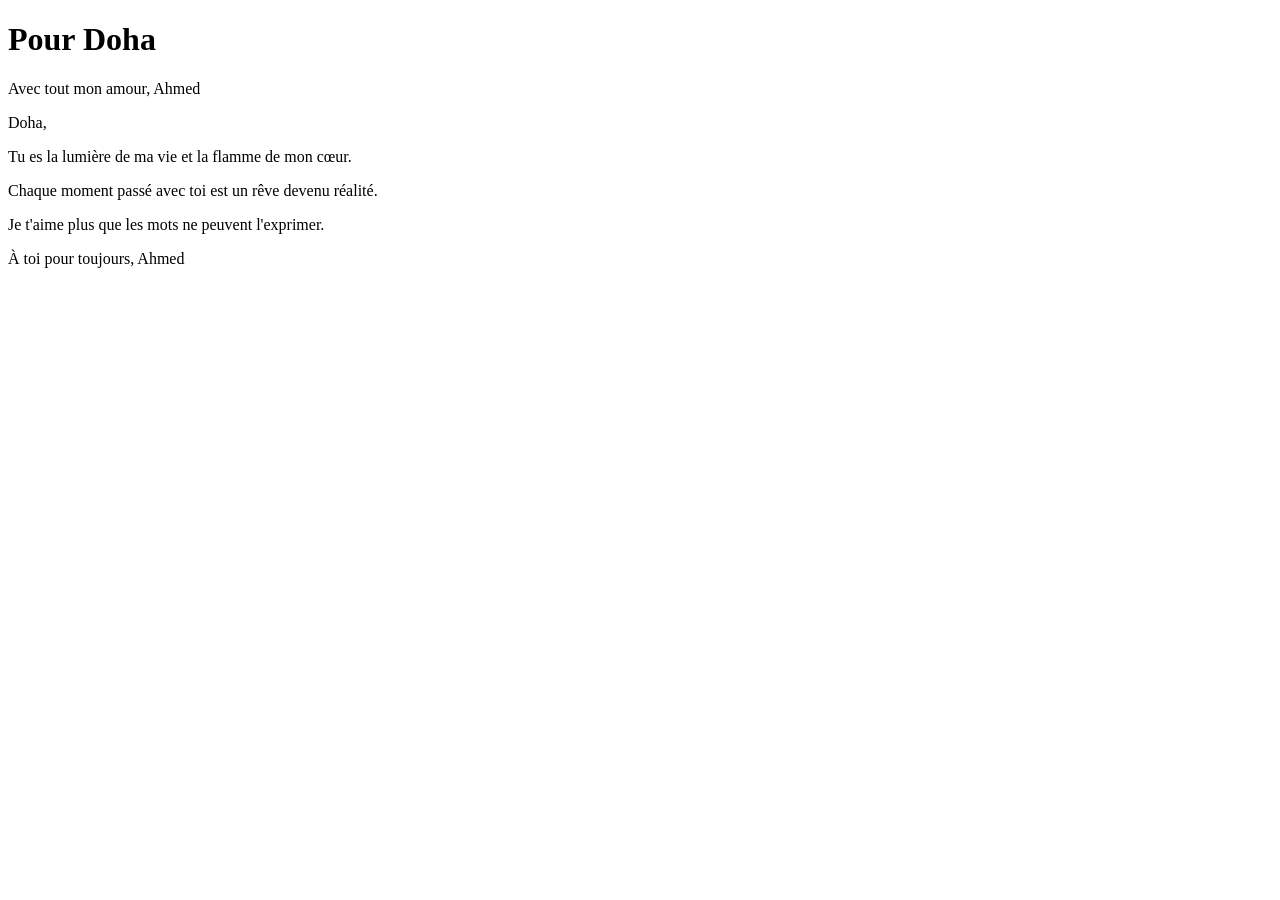
==== commit 707abf07: "Create index.html" ====
--- a/index.html
+++ b/index.html
@@ -1,978 +1,30 @@
 <!DOCTYPE html>
-<html lang="en">
+<html lang="fr">
 <head>
     <meta charset="UTF-8">
-    <meta http-equiv="X-UA-Compatible" content="IE=edge">
     <meta name="viewport" content="width=device-width, initial-scale=1.0">
-    <title>CASA's wear</title>
-    <link rel="shortcut icon" href="outfit.png" type="image/x-icon">
-    <link rel="stylesheet" href="CASA'sSTORE.css">
-    <link rel="stylesheet" href="bootstrap.min.css">
+    <title>Pour Doha</title>
+    <link rel="stylesheet" href="styles.css">
+    <link href="https://fonts.googleapis.com/css2?family=Dancing+Script&family=Lora&display=swap" rel="stylesheet">
 </head>
 <body>
-    <nav class="navbar navbar-expand-xl ">
-        <div class="container-fluid">
-          <a class="navbar-brand text-light font-monospace" href="#"><img src="casab.png" id="LOGOPRINCIPAL"></a>
-          <button class="navbar-toggler" type="button" data-bs-toggle="collapse" data-bs-target="#mynavbar">
-            <span class="navbar-toggler-icon"></span>
-          </button>
-          <div class="collapse navbar-collapse" id="mynavbar">
-            <ul class="navbar-nav me-auto">
-              <li class="nav-item">
-                <a class="nav-link link-light px-lg-4" href="brand.html">BRANDS</a>
-              </li>
-              <li class="nav-item">
-                <a class="nav-link link-light px-lg-4" href="javascript:void(0)">URBAN COLLECTION</a>
-              </li>
-              <li class="nav-item">
-                <a class="nav-link link-light px-lg-4" href="LOGIN.html" target="_blank">CONNEXION</a>
-              </li>
-            </ul>
-            <form class="d-flex">
-              <input class="form-control me-2 px-5" type="text" placeholder="look for your brand " style="opacity: 50%;">
-              <button class="btn" type="button" id="btn1">Search</button>
-            </form>
-          </div>
+    <div class="container">
+        <div class="header">
+            <h1>Pour Doha</h1>
+            <p>Avec tout mon amour, Ahmed</p>
         </div>
-      </nav>
-    <div class="container px-md-10 px-lg-6 ">
-      <div id="showslide" class="carousel slide align-self-md-baseline accordion-button column-gap-1" data-bs-ride="carousel">
-        <div class="carousel-inner">
-          <div class="carousel-item active">
-            <img src="slide1.jpg" class="d-block  px-md-10 px-lg-6 " alt="">
-          </div>
-          <div class="carousel-item">
-            <img src="slide2.jpg" class="d-block  px-md-10 px-lg-6 " alt="...">
-          </div>
-          <div class="carousel-item">
-            <img src="slide3.jpg" class="d-block  px-md-10 px-lg-6 " alt="...">
-          </div>
+        <div class="heart-container">
+            <div class="heart"></div>
         </div>
-      </div> 
+        <div class="message">
+            <p>Doha,</p>
+            <p>Tu es la lumière de ma vie et la flamme de mon cœur.</p>
+            <p>Chaque moment passé avec toi est un rêve devenu réalité.</p>
+            <p>Je t'aime plus que les mots ne peuvent l'exprimer.</p>
+        </div>
+        <div class="footer">
+            <p>À toi pour toujours, Ahmed</p>
+        </div>
     </div>
-           
-
-
-<div class="mt-4 p-5" id="boxbox">
-
-
-
-<div class="container-fluid">
-  <div class="row">
-        <h1 class="text-light p-3" id="h11">Adidas market :</h1>
-       <div class="container"> <img src="adidaslogo.png" style="width: 10%;" class="col-sm-12"></div>
-   
-
-        <h5><br>     </h5>
-<div class="container">        
-<ul class="list-group list-group-horizontal">
-
-      <li class="list-item col-3">
-        <div class="container " id="card1">
-          <div class="card h-100">
-            <img class="card-img-top" src="adidas1.png" alt="Card image">
-            <div class="card-body">
-              <h4 class="card-title text-dark"> T-Shirt Herren </h4>
-              <p class="card-text text-dark">299 DH</p>
-              <a href="#" class="btn">Add to Cart</a>
-            </div>
-      </li>
-       
-    
-
-      <li class="list-item col-3">
-        <div class="container-fluid" id="card2">
-            <div class="card h-100">
-              <img class="card-img-top" src="adidas3.png" alt="Card image">
-              <div class="card-body">
-                <h4 class="card-title text-dark">adidas Tiro 17</h4>
-                <p class="card-text text-dark">299 DH</p>
-                <a href="#" class="btn">Add to Cart</a>
-              </div>
-            </div>      
-        </div>  
-      </li>  
-        
-
-      <li class="list-item col-3">
-        <div class="container-fluid" id="card3">
-          <div class="card h-100">
-            <img class="card-img-top" src="adidas2.png" alt="Card image" >
-            <div class="card-body">
-              <h4 class="card-title text-dark">Adidas Men's Itavic 3</h4>
-              <p class="card-text text-dark">299 DH</p>
-              <a href="#" class="btn">Add to Cart</a>
-            </div>
-          </div>      
-        </div>
-     </li>
-
-
-     <li class="list-item col-3">
-        <div class="container-fluid" id="card3">
-          <div class="card h-100">
-            <img class="card-img-top" src="adidas4.png" alt="Card image" >
-            <div class="card-body">
-              <h4 class="card-title text-dark">Adidas adilette Tnd</h4>
-              <p class="card-text text-dark">299 DH</p>
-              <a href="#" class="btn">Add to Cart</a>
-            </div>
-          </div>      
-        </div>
-     </li>
-
-
-      </ul>
-      
-      <h5><br>     </h5>
-
-
-      <ul class="list-group list-group-horizontal">
-
-        <li class="list-item col-3">
-          <div class="container-fluid" id="card1">
-            <div class="card h-100">
-              <img class="card-img-top" src="adidas5.png" alt="Card image">
-              <div class="card-body">
-                <h4 class="card-title text-dark">Originals NMD</h4>
-                <p class="card-text text-dark">299 DH</p>
-                <a href="#" class="btn">Add to Cart</a>
-              </div>
-        </li>
-         
-      
-  
-        <li class="list-item col-3">
-          <div class="container-fluid" id="card2">
-              <div class="card h-100">
-                <img class="card-img-top" src="adidas6.png" alt="Card image">
-                <div class="card-body">
-                  <h4 class="card-title text-dark">Adidas Nemeziz</h4>
-                  <p class="card-text text-dark">299 DH</p>
-                  <a href="#" class="btn">Add to Cart</a>
-                </div>
-              </div>      
-          </div>  
-        </li>  
-          
-  
-        <li class="list-item col-3">
-          <div class="container-fluid" id="card3">
-            <div class="card h-100">
-              <img class="card-img-top" src="adidas7.png" alt="Card image" >
-              <div class="card-body">
-                <h4 class="card-title text-dark">UCL Pro 22-23</h4>
-                <p class="card-text text-dark">299 DH</p>
-                <a href="#" class="btn">Add to Cart</a>
-              </div>
-            </div>      
-          </div>
-       </li>
-  
-  
-       <li class="list-item col-3">
-          <div class="container-fluid" id="card3">
-            <div class="card h-100">
-              <img class="card-img-top" src="adidas8.png" alt="Card image" >
-              <div class="card-body">
-                <h4 class="card-title text-dark">Aeroready Gradient</h4>
-                <p class="card-text text-dark">299 DH</p>
-                <a href="#" class="btn">Add to Cart</a>
-              </div>
-            </div>      
-          </div>
-        </li>
-        </ul>
-      </div>
-        
-        <br>
-
-      <h4><br>     </h4>
-
-      <h1 class="text-light p-3" id="h11"> NIKE  market :</h1>
-        <div class="container"><img src="logonike.png" style="width: 15%;margin-left: 2,5%;" class="col-sm-12"></div>
-   
-        <h5><br>     </h5>
-
-        <ul class="list-group list-group-horizontal">
-
-          <li class="list-item col-3">
-            <div class="container-fluid" id="card1">
-              <div class="card h-100">
-                <img class="card-img-top" src="nike1.jpeg" alt="Card image">
-                <div class="card-body">
-                  <h4 class="card-title text-dark">Nike Blazer Mid</h4>
-                  <p class="card-text text-dark">299 DH</p>
-                  <a href="#" class="btn">Add to Cart</a>
-                </div>
-          </li>
-           
-        
-    
-          <li class="list-item col-3">
-            <div class="container-fluid" id="card2">
-                <div class="card h-100">
-                  <img class="card-img-top" src="nike2.jpg" alt="Card image">
-                  <div class="card-body">
-                    <h4 class="card-title text-dark">Nike Jr Superfly 7</h4>
-                    <p class="card-text text-dark">299 DH</p>
-                    <a href="#" class="btn">Add to Cart</a>
-                  </div>
-                </div>      
-            </div>  
-          </li>  
-            
-    
-          <li class="list-item col-3">
-            <div class="container-fluid" id="card3">
-              <div class="card h-100">
-                <img class="card-img-top" src="NIKE3.jpeg" alt="Card image" >
-                <div class="card-body">
-                  <h4 class="card-title text-dark">Nike Incyte La Liga</h4>
-                  <p class="card-text text-dark">299 DH</p>
-                  <a href="#" class="btn">Add to Cart</a>
-                </div>
-              </div>      
-            </div>
-         </li>
-    
-    
-         <li class="list-item col-3">
-            <div class="container-fluid" id="card3">
-              <div class="card h-100">
-                <img class="card-img-top" src="nike8.jpg" alt="Card image" >
-                <div class="card-body">
-                  <h4 class="card-title text-dark">rain runner jacket</h4>
-                  <p class="card-text text-dark">299 DH</p>
-                  <a href="#" class="btn">Add to Cart</a>
-                </div>
-              </div>      
-            </div>
-         </li>
-    
-    
-          </ul>
-         
-
-          <h5><br>     </h5>
-
-          <ul class="list-group list-group-horizontal">
-
-            <li class="list-item col-3">
-              <div class="container-fluid" id="card1">
-                <div class="card h-100">
-                  <img class="card-img-top" src="nike4.jpg" alt="Card image">
-                  <div class="card-body">
-                    <h4 class="card-title text-dark">Nike Tech Fleece</h4>
-                    <p class="card-text text-dark">299 DH</p>
-                    <a href="#" class="btn">Add to Cart</a>
-                  </div>
-            </li>
-             
-          
-      
-            <li class="list-item col-3">
-              <div class="container-fluid" id="card2">
-                  <div class="card h-100">
-                    <img class="card-img-top" src="nike5.png" alt="Card image">
-                    <div class="card-body">
-                      <h4 class="card-title text-dark">Nike Tech pant</h4>
-                      <p class="card-text text-dark">299 DH</p>
-                      <a href="#" class="btn">Add to Cart</a>
-                    </div>
-                  </div>      
-              </div>  
-            </li>  
-              
-      
-            <li class="list-item col-3">
-              <div class="container-fluid" id="card3">
-                <div class="card h-100">
-                  <img class="card-img-top" src="nike6.jpeg" alt="Card image" >
-                  <div class="card-body">
-                    <h4 class="card-title text-dark">Nike Dri-FIT</h4>
-                    <p class="card-text text-dark">299 DH</p>
-                    <a href="#" class="btn">Add to Cart</a>
-                  </div>
-                </div>      
-              </div>
-           </li>
-      
-      
-           <li class="list-item col-3">
-              <div class="container-fluid" id="card3">
-                <div class="card h-100">
-                  <img class="card-img-top" src="nike7.png" alt="Card image" >
-                  <div class="card-body">
-                    <h4 class="card-title text-dark">Klapki Nike</h4>
-                    <p class="card-text text-dark">299 DH</p>
-                    <a href="#" class="btn">Add to Cart</a>
-                  </div>
-                </div>      
-              </div>
-           </li>
-            </ul>
-
-            <h5><br>     </h5>
-
-     
-       <h1 class="text-light p-3" id="h11"> North Face market :</h1>
-        <div class="container"><img src="theNorthFaceLogo-1.png" style="width: 10%;" class="col-sm-12"></div>
-   
-        <h5><br>     </h5>
-
-        <ul class="list-group list-group-horizontal">
-
-          <li class="list-item col-3">
-            <div class="container-fluid" id="card1">
-              <div class="card h-100">
-                <img class="card-img-top" src="north face 1.jpg" alt="Card image">
-                <div class="card-body">
-                  <h4 class="card-title text-dark">north face denali</h4>
-                  <p class="card-text text-dark">299 DH</p>
-                  <a href="#" class="btn">Add to Cart</a>
-                </div>
-          </li>
-           
-        
-    
-          <li class="list-item col-3">
-            <div class="container-fluid" id="card2">
-                <div class="card h-100">
-                  <img class="card-img-top" src="north face2.jpg" alt="Card image">
-                  <div class="card-body">
-                    <h4 class="card-title text-dark">retro nupse</h4>
-                    <p class="card-text text-dark">299 DH</p>
-                    <a href="#" class="btn">Add to Cart</a>
-                  </div>
-                </div>      
-            </div>  
-          </li>  
-            
-    
-          <li class="list-item col-3">
-            <div class="container-fluid" id="card3">
-              <div class="card h-100">
-                <img class="card-img-top" src="north face3.jpg" alt="Card image" >
-                <div class="card-body">
-                  <h4 class="card-title text-dark">North Face jacket</h4>
-                  <p class="card-text text-dark">299 DH</p>
-                  <a href="#" class="btn">Add to Cart</a>
-                </div>
-              </div>      
-            </div>
-         </li>
-    
-    
-         <li class="list-item col-3">
-            <div class="container-fluid" id="card3">
-              <div class="card h-100">
-                <img class="card-img-top" src="north face4.jpeg" alt="Card image" >
-                <div class="card-body">
-                  <h4 class="card-title text-dark">summit l3</h4>
-                  <p class="card-text text-dark">299 DH</p>
-                  <a href="#" class="btn">Add to Cart</a>
-                </div>
-              </div>      
-            </div>
-         </li>
-    
-    
-          </ul>
-        
-
-          <h5><br>     </h5>
-
-          <ul class="list-group list-group-horizontal">
-
-            <li class="list-item col-3">
-              <div class="container-fluid" id="card1">
-                <div class="card h-100">
-                  <img class="card-img-top" src="north face5.jpg" alt="Card image">
-                  <div class="card-body">
-                    <h4 class="card-title text-dark">Rain Jacket</h4>
-                    <p class="card-text text-dark">299 DH</p>
-                    <a href="#" class="btn">Add to Cart</a>
-                  </div>
-            </li>
-             
-          
-      
-            <li class="list-item col-3">
-              <div class="container-fluid" id="card2">
-                  <div class="card h-100">
-                    <img class="card-img-top" src="north face6.jpg" alt="Card image">
-                    <div class="card-body">
-                      <h4 class="card-title text-dark">herren t-shirt</h4>
-                      <p class="card-text text-dark">299 DH</p>
-                      <a href="#" class="btn">Add to Cart</a>
-                    </div>
-                  </div>      
-              </div>  
-            </li>  
-              
-      
-            <li class="list-item col-3">
-              <div class="container-fluid" id="card3">
-                <div class="card h-100">
-                  <img class="card-img-top" src="north face7.jpg" alt="Card image" >
-                  <div class="card-body">
-                    <h4 class="card-title text-dark">t-shirt antarctica</h4>
-                    <p class="card-text text-dark">299 DH</p>
-                    <a href="#" class="btn">Add to Cart</a>
-                  </div>
-                </div>      
-              </div>
-           </li>
-      
-      
-           <li class="list-item col-3">
-              <div class="container-fluid" id="card3">
-                <div class="card h-100">
-                  <img class="card-img-top" src="north face8.jpeg" alt="Card image" >
-                  <div class="card-body">
-                    <h4 class="card-title text-dark">Aconcagua Down</h4>
-                    <p class="card-text text-dark">299 DH</p>
-                    <a href="#" class="btn">Add to Cart</a>
-                  </div>
-                </div>      
-              </div>
-           </li>
-      
-      
-            </ul>
-            
-
-        </div>
-     </div>
-         
-
-
-     <br>
-
-   
-     
-       <h1 class="text-light p-3" id="h11"> VANS  market :</h1>
-        <div class="container"><img src="logovans.png" style="width: 15%;margin-left: 2,5%;" class="col-sm-12"></div>
-   
-        <h5><br>     </h5>
-
-        <ul class="list-group list-group-horizontal">
-
-          <li class="list-item col-3">
-            <div class="container-fluid" id="card1">
-              <div class="card h-100">
-                <img class="card-img-top" src="vansshoes1.png" alt="Card image">
-                <div class="card-body">
-                  <h4 class="card-title text-dark">VANS Sneaker SK8</h4>
-                  <p class="card-text text-dark">299 DH</p>
-                  <a href="#" class="btn">Add to Cart</a>
-                </div>
-          </li>
-           
-        
-    
-          <li class="list-item col-3">
-            <div class="container-fluid" id="card2">
-                <div class="card h-100">
-                  <img class="card-img-top" src="vanstshirt1.png" alt="Card image">
-                  <div class="card-body">
-                    <h4 class="card-title text-dark">Mad Drips T-Shirt</h4>
-                    <p class="card-text text-dark">299 DH</p>
-                    <a href="#" class="btn">Add to Cart</a>
-                  </div>
-                </div>      
-            </div>  
-          </li>  
-            
-    
-          <li class="list-item col-3">
-            <div class="container-fluid" id="card3">
-              <div class="card h-100">
-                <img class="card-img-top" src="vanstshirt2.png" alt="Card image" >
-                <div class="card-body">
-                  <h4 class="card-title text-dark">BMX TRACK MENS </h4>
-                  <p class="card-text text-dark">299 DH</p>
-                  <a href="#" class="btn">Add to Cart</a>
-                </div>
-              </div>      
-            </div>
-         </li>
-    
-    
-         <li class="list-item col-3">
-            <div class="container-fluid" id="card3">
-              <div class="card h-100">
-                <img class="card-img-top" src="jacket1.jpg" alt="Card image" >
-                <div class="card-body">
-                  <h4 class="card-title text-dark">Street jacket Vans</h4>
-                  <p class="card-text text-dark">299 DH</p>
-                  <a href="#" class="btn">Add to Cart</a>
-                </div>
-              </div>      
-            </div>
-         </li>
-    
-    
-          </ul>
-         
-
-          <h5><br>     </h5>
-
-          <ul class="list-group list-group-horizontal">
-
-            <li class="list-item col-3">
-              <div class="container-fluid" id="card1">
-                <div class="card h-100">
-                  <img class="card-img-top" src="vansjacket2.jpg" alt="Card image">
-                  <div class="card-body">
-                    <h4 class="card-title text-dark">Vans Torrey Jacket</h4>
-                    <p class="card-text text-dark">299 DH</p>
-                    <a href="#" class="btn">Add to Cart</a>
-                  </div>
-            </li>
-             
-          
-      
-            <li class="list-item col-3">
-              <div class="container-fluid" id="card2">
-                  <div class="card h-100">
-                    <img class="card-img-top" src="vanshoodie.jpg" alt="Card image">
-                    <div class="card-body">
-                      <h4 class="card-title text-dark">Vans Classic Hoodie</h4>
-                      <p class="card-text text-dark">299 DH</p>
-                      <a href="#" class="btn">Add to Cart</a>
-                    </div>
-                  </div>      
-              </div>  
-            </li>  
-              
-      
-            <li class="list-item col-3">
-              <div class="container-fluid" id="card3">
-                <div class="card h-100">
-                  <img class="card-img-top" src="vanssandal.jpeg" alt="Card image" >
-                  <div class="card-body">
-                    <h4 class="card-title text-dark">Men's black sandals</h4>
-                    <p class="card-text text-dark">299 DH</p>
-                    <a href="#" class="btn">Add to Cart</a>
-                  </div>
-                </div>      
-              </div>
-           </li>
-      
-      
-           <li class="list-item col-3">
-              <div class="container-fluid" id="card3">
-                <div class="card h-100">
-                  <img class="card-img-top" src="vanspants.png" alt="Card image" >
-                  <div class="card-body">
-                    <h4 class="card-title text-dark">Vans Distort Fleece</h4>
-                    <p class="card-text text-dark">299 DH</p>
-                    <a href="#" class="btn">Add to Cart</a>
-                  </div>
-                </div>      
-              </div>
-           </li>
-            </ul>
-
-            <h5><br>     </h5>
-
-
-            <h1 class="text-light p-3" id="h11"> METALLICA  market :</h1>
-        <div class="container"><img src="logometal.png" style="width: 15%;margin-left: 2,5%;" class="col-sm-12"></div>
-   
-        <h5><br>     </h5>
-
-        <ul class="list-group list-group-horizontal">
-
-          <li class="list-item col-3">
-            <div class="container-fluid" id="card1">
-              <div class="card h-100">
-                <img class="card-img-top" src="metal1.jpg" alt="Card image">
-                <div class="card-body">
-                  <h4 class="card-title text-dark">hoodie metallica</h4>
-                  <p class="card-text text-dark">299 DH</p>
-                  <a href="#" class="btn">Add to Cart</a>
-                </div>
-          </li>
-           
-        
-    
-          <li class="list-item col-3">
-            <div class="container-fluid" id="card2">
-                <div class="card h-100">
-                  <img class="card-img-top" src="cuir.jpeg" alt="Card image">
-                  <div class="card-body">
-                    <h4 class="card-title text-dark">leather jacket OSX</h4>
-                    <p class="card-text text-dark">299 DH</p>
-                    <a href="#" class="btn">Add to Cart</a>
-                  </div>
-                </div>      
-            </div>  
-          </li>  
-            
-    
-          <li class="list-item col-3">
-            <div class="container-fluid" id="card3">
-              <div class="card h-100">
-                <img class="card-img-top" src="mrtalshoes.jpeg" alt="Card image" >
-                <div class="card-body">
-                  <h4 class="card-title text-dark">New Rock shoes</h4>
-                  <p class="card-text text-dark">299 DH</p>
-                  <a href="#" class="btn">Add to Cart</a>
-                </div>
-              </div>      
-            </div>
-         </li>
-    
-    
-         <li class="list-item col-3">
-            <div class="container-fluid" id="card3">
-              <div class="card h-100">
-                <img class="card-img-top" src="metalica.jpg" alt="Card image" >
-                <div class="card-body">
-                  <h4 class="card-title text-dark">Metallica t-shirt</h4>
-                  <p class="card-text text-dark">299 DH</p>
-                  <a href="#" class="btn">Add to Cart</a>
-                </div>
-              </div>      
-            </div>  
-         </li>
-    
-    
-          </ul>
-         
-
-          <h5><br>     </h5>
-
-          <ul class="list-group list-group-horizontal">
-
-            <li class="list-item col-3">
-              <div class="container-fluid" id="card1">
-                <div class="card h-100">
-                  <img class="card-img-top" src="metaljeans.png" alt="Card image">
-                  <div class="card-body">
-                    <h4 class="card-title text-dark">Rock Beats jacket</h4>
-                    <p class="card-text text-dark">299 DH</p>
-                    <a href="#" class="btn">Add to Cart</a>
-                  </div>
-            </li>
-             
-          
-      
-            <li class="list-item col-3">
-              <div class="container-fluid" id="card2">
-                  <div class="card h-100">
-                    <img class="card-img-top" src="metalpants.png" alt="Card image">
-                    <div class="card-body">
-                      <h4 class="card-title text-dark">black pants rocker</h4>
-                      <p class="card-text text-dark">299 DH</p>
-                      <a href="#" class="btn">Add to Cart</a>
-                    </div>
-                  </div>      
-              </div>  
-            </li>  
-              
-      
-            <li class="list-item col-3">
-              <div class="container-fluid" id="card3">
-                <div class="card h-100">
-                  <img class="card-img-top" src="slipknot.png" alt="Card image" >
-                  <div class="card-body">
-                    <h4 class="card-title text-dark">SlipKnot mask</h4>
-                    <p class="card-text text-dark">299 DH</p>
-                    <a href="#" class="btn">Add to Cart</a>
-                  </div>
-                </div>      
-              </div>
-           </li>
-      
-      
-           <li class="list-item col-3">
-              <div class="container-fluid" id="card3">
-                <div class="card h-100">
-                  <img class="card-img-top" src="slipknot2.jpeg" alt="Card image" >
-                  <div class="card-body">
-                    <h4 class="card-title text-dark">Joey Jordison mask</h4>
-                    <p class="card-text text-dark">299 DH</p>
-                    <a href="#" class="btn">Add to Cart</a>
-                  </div>
-                </div>      
-              </div>
-           </li>
-            </ul>
-
-            <h5><br>     </h5>
-            
-            <h1 class="text-light p-3" id="h11">Find your favourites men's hoodies :</h1>
-       <div class="container"> <img src="hoodielogo.png" style="width: 10%;" class="col-sm-12"></div>
-   
-
-        <h5><br>     </h5>
-<div class="container">        
-  <ul class="list-group list-group-horizontal">
-    <li class="list-item col-3">
-      <div class="container-fluid" id="card1">
-        <div class="card h-100">
-          <img class="card-img-top" src="hoodie5.jpeg" alt="Card image">
-            <div class="card-body">
-              <h4 class="card-title text-dark">white Hoodie</h4>
-              <p class="card-text text-dark">299 DH</p>
-              <a href="#" class="btn">Add to Cart</a>
-            </div>
-    </li>
-       
-    
-
-    <li class="list-item col-3">
-      <div class="container-fluid" id="card2">
-        <div class="card h-100">
-          <img class="card-img-top" src="hoodie1.jpeg" alt="Card image">
-            <div class="card-body">
-                <h4 class="card-title text-dark">black Hoodie</h4>
-                <p class="card-text text-dark">299 DH</p>
-                <a href="#" class="btn">Add to Cart</a>
-            </div>
-        </div>      
-      </div>  
-    </li>  
-        
-
-    <li class="list-item col-3">
-      <div class="container-fluid" id="card3">
-        <div class="card h-100">
-          <img class="card-img-top" src="demonslayer.png" alt="Card image" >
-            <div class="card-body">
-              <h4 class="card-title text-dark">Demon Slayer</h4>
-              <p class="card-text text-dark">299 DH</p>
-              <a href="#" class="btn">Add to Cart</a>
-            </div>
-        </div>      
-      </div>
-     </li>
-
-
-     <li class="list-item col-3">
-        <div class="container-fluid" id="card3">
-          <div class="card h-100">
-            <img class="card-img-top" src="hoodie3.png" alt="Card image" >
-            <div class="card-body">
-              <h4 class="card-title text-dark">Suda Hoodie</h4>
-              <p class="card-text text-dark">299 DH</p>
-              <a href="#" class="btn">Add to Cart</a>
-            </div>
-          </div>      
-        </div>
-     </li>
-
-
-      </ul>
-      
-      <h5><br>     </h5>
-
-
-      <ul class="list-group list-group-horizontal">
-
-        <li class="list-item col-3">
-          <div class="container-fluid" id="card1">
-            <div class="card h-100">
-              <img class="card-img-top" src="hoodie8.jpeg" alt="Card image">
-              <div class="card-body">
-                <h4 class="card-title text-dark">flim flam</h4>
-                <p class="card-text text-dark">299 DH</p>
-                <a href="#" class="btn">Add to Cart</a>
-              </div>
-        </li>
-         
-      
-  
-        <li class="list-item col-3">
-          <div class="container-fluid" id="card2">
-              <div class="card h-100">
-                <img class="card-img-top" src="hoodie4.jpg" alt="Card image">
-                <div class="card-body">
-                  <h4 class="card-title text-dark">Spirited Hoodie</h4>
-                  <p class="card-text text-dark">299 DH</p>
-                  <a href="#" class="btn">Add to Cart</a>
-                </div>
-              </div>      
-          </div>  
-        </li>  
-          
-  
-        <li class="list-item col-3">
-          <div class="container-fluid" id="card3">
-            <div class="card h-100">
-              <img class="card-img-top" src="hoodieclassic.jpg" alt="Card image" >
-              <div class="card-body">
-                <h4 class="card-title text-dark">hoodie classic logo</h4>
-                <p class="card-text text-dark">299 DH</p>
-                <a href="#" class="btn">Add to Cart</a>
-              </div>
-            </div>      
-          </div>
-       </li>
-  
-  
-       <li class="list-item col-3">
-          <div class="container-fluid" id="card3">
-            <div class="card h-100">
-              <img class="card-img-top" src="hoodie7.jpg" alt="Card image" >
-              <div class="card-body">
-                <h4 class="card-title text-dark">olive Hoodie</h4>
-                <p class="card-text text-dark">299 DH</p>
-                <a href="#" class="btn">Add to Cart</a>
-              </div>
-            </div>      
-          </div>
-        </li>
-        </ul>
- </div>
-
- <h5><br>     </h5>
-
-
- <h1 class="text-light p-3" id="h11">NEW YORK  market :</h1>
-       <div class="container"> <img src="newyorklogo.png" style="width: 8%;" class="col-sm-12"></div>
-   
-
-        <h5><br>     </h5>
-<div class="container">        
-  <ul class="list-group list-group-horizontal">
-    <li class="list-item col-3">
-      <div class="container-fluid" id="card1">
-        <div class="card h-100">
-          <img class="card-img-top" src="newyork1.jpg" alt="Card image">
-            <div class="card-body">
-              <h4 class="card-title text-dark">Baseball Cap</h4>
-              <p class="card-text text-dark">299 DH</p>
-              <a href="#" class="btn">Add to Cart</a>
-            </div>
-    </li>
-       
-    
-
-    <li class="list-item col-3">
-      <div class="container-fluid" id="card2">
-        <div class="card h-100">
-          <img class="card-img-top" src="newyork2.jpg" alt="Card image">
-            <div class="card-body">
-                <h4 class="card-title text-dark">Pin on caps culture</h4>
-                <p class="card-text text-dark">299 DH</p>
-                <a href="#" class="btn">Add to Cart</a>
-            </div>
-        </div>      
-      </div>  
-    </li>  
-        
-
-    <li class="list-item col-3">
-      <div class="container-fluid" id="card3">
-        <div class="card h-100">
-          <img class="card-img-top" src="newyork3.jpg" alt="Card image" >
-            <div class="card-body">
-              <h4 class="card-title text-dark">47 Brand Curved</h4>
-              <p class="card-text text-dark">299 DH</p>
-              <a href="#" class="btn">Add to Cart</a>
-            </div>
-        </div>      
-      </div>
-     </li>
-
-
-     <li class="list-item col-3">
-        <div class="container-fluid" id="card3">
-          <div class="card h-100">
-            <img class="card-img-top" src="newyork4.png" alt="Card image" >
-            <div class="card-body">
-              <h4 class="card-title text-dark">New Era NEW YORK</h4>
-              <p class="card-text text-dark">299 DH</p>
-              <a href="#" class="btn">Add to Cart</a>
-            </div>
-          </div>      
-        </div>
-     </li>
-
-
-      </ul>
-      
-      <h5><br>     </h5>
-
-
-      <ul class="list-group list-group-horizontal">
-
-        <li class="list-item col-3">
-          <div class="container-fluid" id="card1">
-            <div class="card h-100">
-              <img class="card-img-top" src="newyork5.jpg" alt="Card image">
-              <div class="card-body">
-                <h4 class="card-title text-dark">Basic 39Thirty NY</h4>
-                <p class="card-text text-dark">299 DH</p>
-                <a href="#" class="btn">Add to Cart</a>
-              </div>
-        </li>
-         
-      
-  
-        <li class="list-item col-3">
-          <div class="container-fluid" id="card2">
-              <div class="card h-100">
-                <img class="card-img-top" src="newyork6.jpg" alt="Card image">
-                <div class="card-body">
-                  <h4 class="card-title text-dark">47 Brand Curved</h4>
-                  <p class="card-text text-dark">299 DH</p>
-                  <a href="#" class="btn">Add to Cart</a>
-                </div>
-              </div>      
-          </div>  
-        </li>  
-          
-  
-        <li class="list-item col-3">
-          <div class="container-fluid" id="card3">
-            <div class="card h-100">
-              <img class="card-img-top" src="newyork7.jpg" alt="Card image" >
-              <div class="card-body">
-                <h4 class="card-title text-dark">neptune snapback</h4>
-                <p class="card-text text-dark">299 DH</p>
-                <a href="#" class="btn">Add to Cart</a>
-              </div>
-            </div>      
-          </div>
-       </li>
-  
-  
-       <li class="list-item col-3">
-          <div class="container-fluid" id="card3">
-            <div class="card h-100">
-              <img class="card-img-top" src="newyork8.jpg" alt="Card image" >
-              <div class="card-body">
-                <h4 class="card-title text-dark">NY MLB Clean Up</h4>
-                <p class="card-text text-dark">299 DH</p>
-                <a href="#" class="btn">Add to Cart</a>
-              </div>
-            </div>      
-          </div>
-        </li>
-        </ul>
- </div>
-</div>
-</div>
-
-    <script src="bootstrap.bundle.min.js"></script>
 </body>
-<footer>
-  <p>Author:<br> MasbahAhmed©   BiadiMarwan©<br>
-  <a href="CASA'sSTORE.html"><img src="casab.png" style="width: 10%;"><br></a>
-    Welcome to CASA's wear your favourite streetwear market. <br>
-  <a href="https://mail.google.com/mail/u/0/#inbox" class="text-light">© 2022-2023, CASA'swear.com Inc.</a></p>
-  <p>All rights reserved</p>
-  <a href="https://web.facebook.com/profile.php?id=100036425141083" target="_blank"><img src="facebook.png" id="facebook"></a>
-  <a href="https://www.instagram.com/ah._.med72/" target="_blank"><img src="instagram.png" id="instagram"></a>
-  <a href="https://twitter.com/AhmedMasbah10" target="_blank"><img src="twetter.png" id="twitter"></a>
-  <a href="https://www.tiktok.com/@ah__med_18?lang=fr" target="_blank"><img src="tiktok.png" id="tiktok"></a>
-  <a href="https://www.linkedin.com/in/ahmed-masbah-882b82261/" target="_blank"><img src="linkedin.png" id="linkedin"></a>
-  
-</footer>  
-</html>+</html>
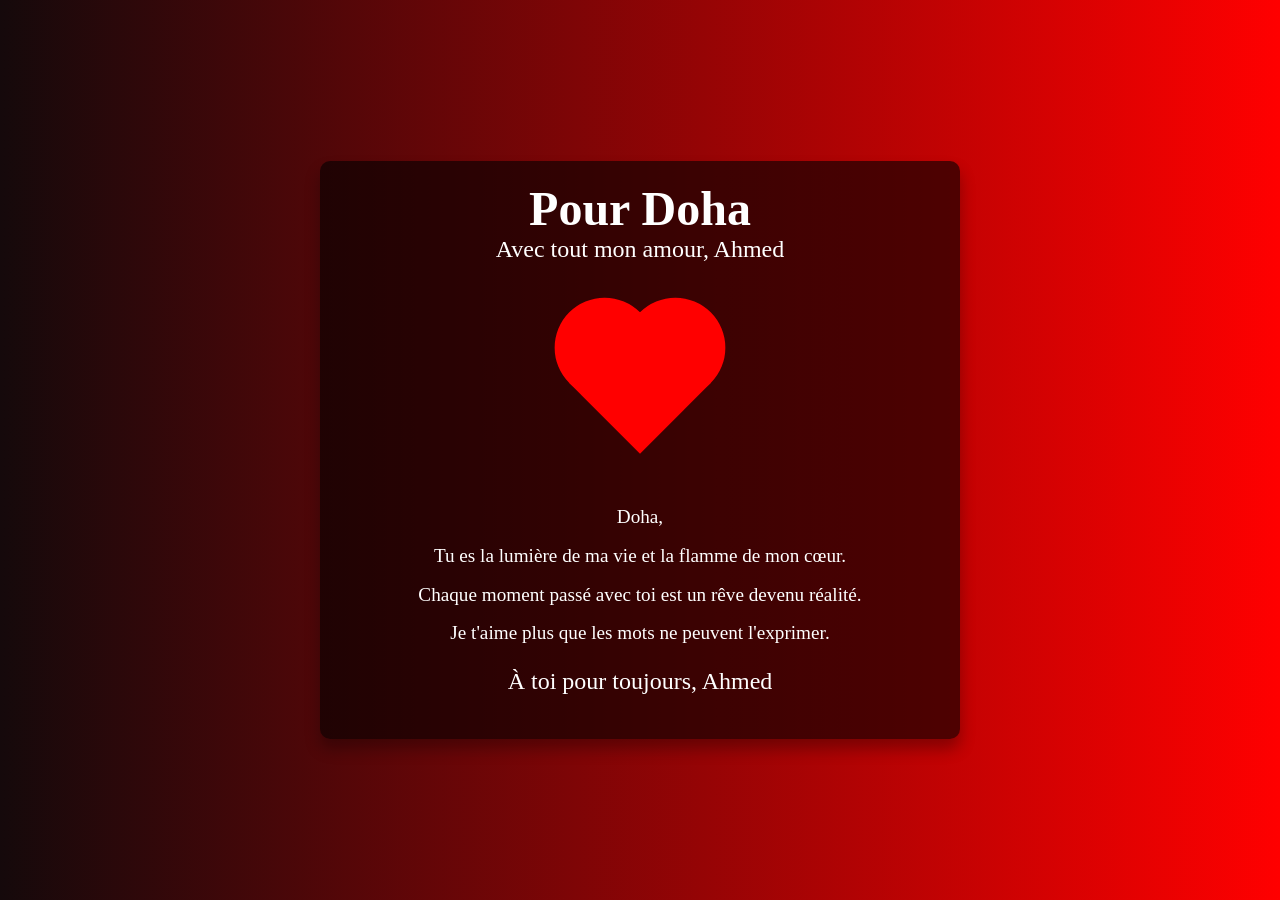
==== commit ab8c8bd3: "Add files via upload" ====
--- a/index.html
+++ b/index.html
@@ -1,30 +1,30 @@
-<!DOCTYPE html>
-<html lang="fr">
-<head>
-    <meta charset="UTF-8">
-    <meta name="viewport" content="width=device-width, initial-scale=1.0">
-    <title>Pour Doha</title>
-    <link rel="stylesheet" href="styles.css">
-    <link href="https://fonts.googleapis.com/css2?family=Dancing+Script&family=Lora&display=swap" rel="stylesheet">
-</head>
-<body>
-    <div class="container">
-        <div class="header">
-            <h1>Pour Doha</h1>
-            <p>Avec tout mon amour, Ahmed</p>
-        </div>
-        <div class="heart-container">
-            <div class="heart"></div>
-        </div>
-        <div class="message">
-            <p>Doha,</p>
-            <p>Tu es la lumière de ma vie et la flamme de mon cœur.</p>
-            <p>Chaque moment passé avec toi est un rêve devenu réalité.</p>
-            <p>Je t'aime plus que les mots ne peuvent l'exprimer.</p>
-        </div>
-        <div class="footer">
-            <p>À toi pour toujours, Ahmed</p>
-        </div>
-    </div>
-</body>
-</html>
+<!DOCTYPE html>
+<html lang="fr">
+<head>
+    <meta charset="UTF-8">
+    <meta name="viewport" content="width=device-width, initial-scale=1.0">
+    <title>Pour Doha</title>
+    <link rel="stylesheet" href="styles.css">
+    <link href="https://fonts.googleapis.com/css2?family=Dancing+Script&family=Lora&display=swap" rel="stylesheet">
+</head>
+<body>
+    <div class="container">
+        <div class="header">
+            <h1>Pour Doha</h1>
+            <p>Avec tout mon amour, Ahmed</p>
+        </div>
+        <div class="heart-container">
+            <div class="heart"></div>
+        </div>
+        <div class="message">
+            <p>Doha,</p>
+            <p>Tu es la lumière de ma vie et la flamme de mon cœur.</p>
+            <p>Chaque moment passé avec toi est un rêve devenu réalité.</p>
+            <p>Je t'aime plus que les mots ne peuvent l'exprimer.</p>
+        </div>
+        <div class="footer">
+            <p>À toi pour toujours, Ahmed</p>
+        </div>
+    </div>
+</body>
+</html>
--- a/styles.css
+++ b/styles.css
@@ -0,0 +1,92 @@
+body {
+    margin: 0;
+    padding: 0;
+    font-family: 'Lora', serif;
+    background: linear-gradient(to right, #15090b, #ff0000);
+    display: flex;
+    justify-content: center;
+    align-items: center;
+    height: 100vh;
+    color: #fff;
+    text-align: center;
+}
+
+.container {
+    background: rgba(0, 0, 0, 0.6);
+    padding: 20px;
+    border-radius: 10px;
+    box-shadow: 0 10px 15px rgba(0, 0, 0, 0.3);
+    max-width: 600px;
+    width: 80%;
+}
+
+.header h1 {
+    font-family: 'Dancing Script', cursive;
+    font-size: 3em;
+    margin: 0;
+}
+
+.header p {
+    font-family: 'Dancing Script', cursive;
+    font-size: 1.5em;
+    margin: 0;
+}
+
+.heart-container {
+    position: relative;
+    height: 200px;
+    margin: 20px 0;
+}
+
+.heart {
+    width: 100px;
+    height: 100px;
+    background: red;
+    position: absolute;
+    top: 50%;
+    left: 50%;
+    transform: translate(-50%, -50%) rotate(-45deg);
+    transform-origin: center;
+    animation: pulse 1.5s infinite;
+}
+
+.heart::before,
+.heart::after {
+    content: "";
+    width: 100px;
+    height: 100px;
+    background: red;
+    border-radius: 50%;
+    position: absolute;
+}
+
+.heart::before {
+    top: -50px;
+    left: 0;
+}
+
+.heart::after {
+    left: 50px;
+    top: 0;
+}
+
+@keyframes pulse {
+    0%, 100% {
+        transform: translate(-50%, -50%) rotate(-45deg) scale(1);
+    }
+    50% {
+        transform: translate(-50%, -50%) rotate(-45deg) scale(1.1);
+    }
+}
+
+.message p {
+    font-size: 1.2em;
+    line-height: 1.5em;
+    margin: 10px 0;
+}
+
+.footer p {
+    font-family: 'Dancing Script', cursive;
+    font-size: 1.5em;
+    margin-top: 20px;
+}
